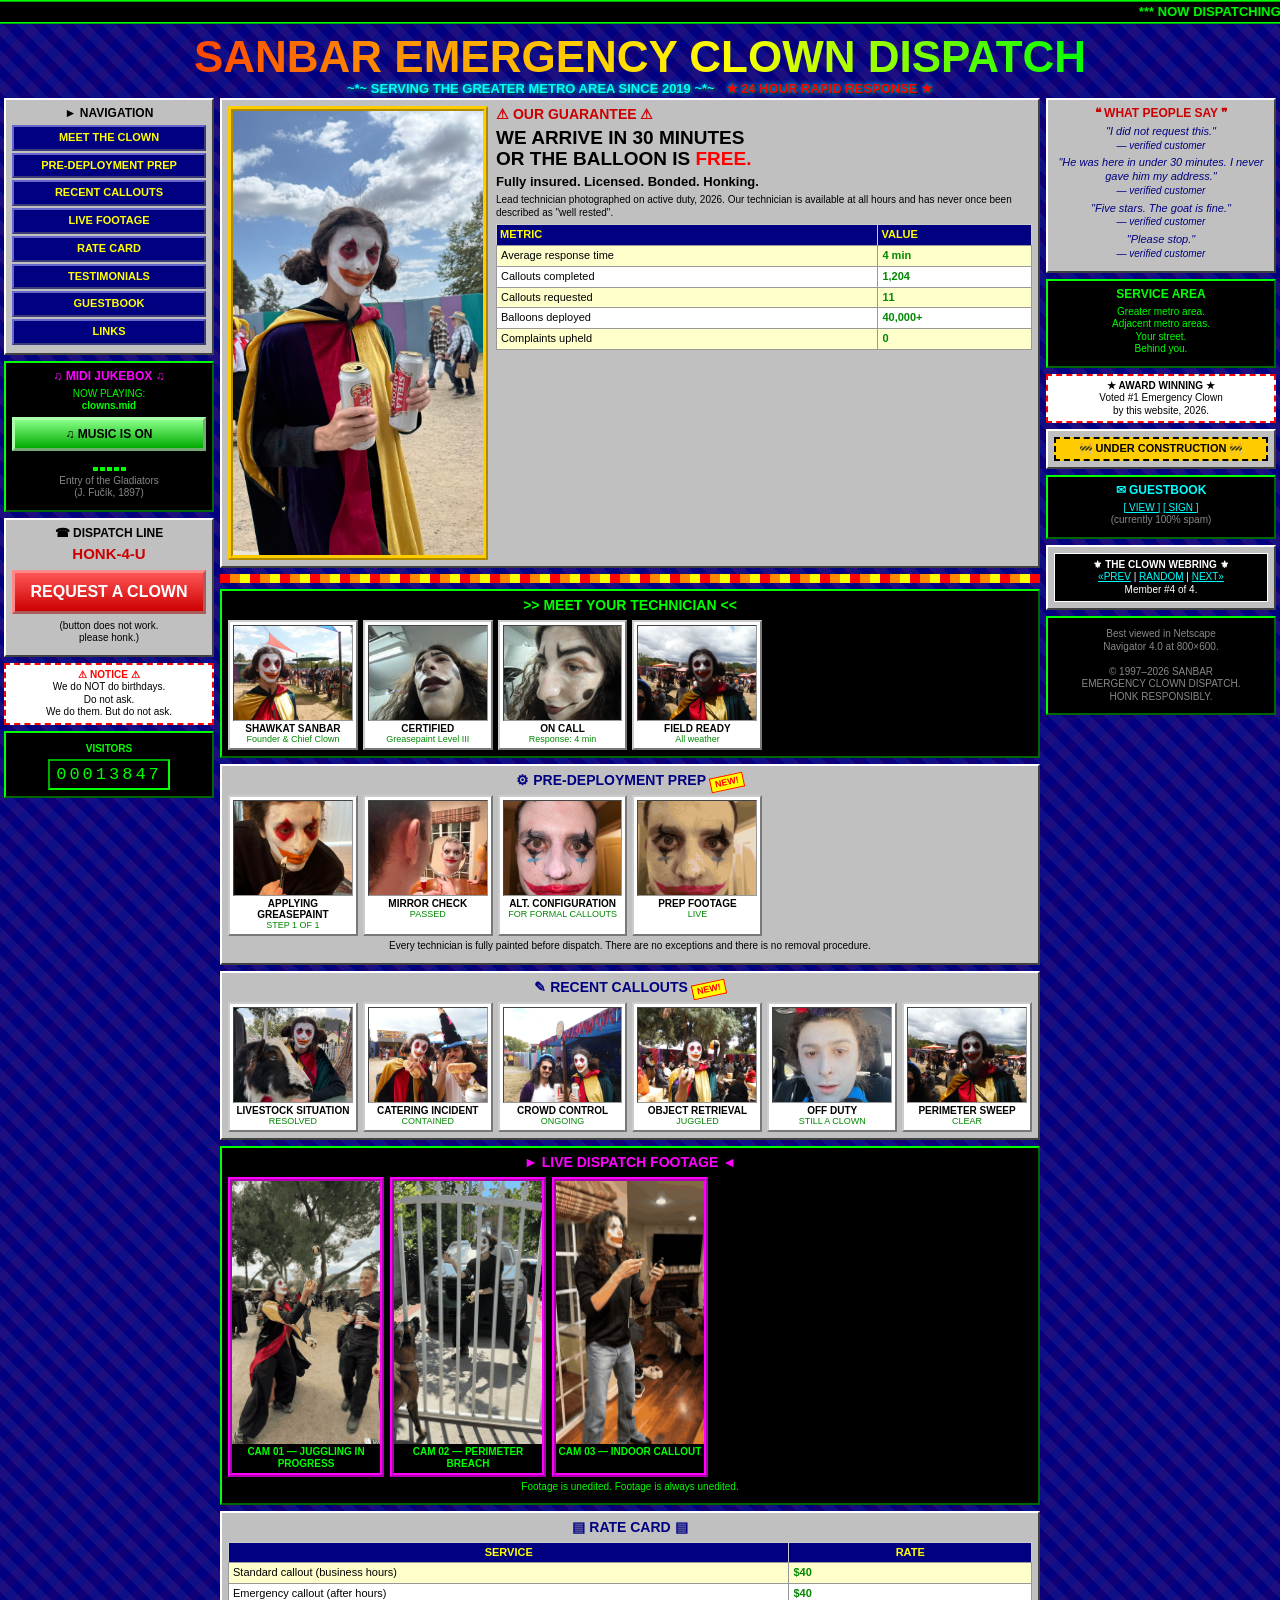
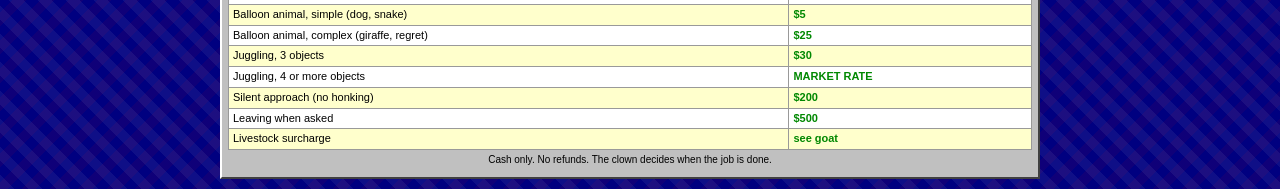
==== index.html @ a3f330a5 "Add Sanbar Emergency Clown Dispatch site." ====
<!DOCTYPE html>
<html lang="en">
<head>
<meta charset="utf-8">
<meta name="viewport" content="width=device-width, initial-scale=1">
<title>SANBAR EMERGENCY CLOWN DISPATCH - 24 HOUR SERVICE</title>
<link rel="icon" href="data:image/svg+xml,%3Csvg xmlns='http://www.w3.org/2000/svg' viewBox='0 0 32 32'%3E%3Ccircle cx='16' cy='16' r='14' fill='%23fff'/%3E%3Ccircle cx='16' cy='19' r='5' fill='%23f00'/%3E%3Ccircle cx='11' cy='12' r='2' fill='%23000'/%3E%3Ccircle cx='21' cy='12' r='2' fill='%23000'/%3E%3C/svg%3E">
<style>
  /* ==== SANBAR EMERGENCY CLOWN DISPATCH ====
     Best viewed in Netscape Navigator 4.0
     (c) 1997-2026 all rights reserved do not steal  */

  html,body{ overflow-x:hidden; max-width:100%; }
  *{ box-sizing:border-box; }

  body{
    margin:0; padding:0;
    background-color:#000080;
    background-image:
      repeating-linear-gradient(45deg, rgba(255,255,255,.06) 0 10px, transparent 10px 20px),
      repeating-linear-gradient(-45deg, rgba(255,0,0,.06) 0 10px, transparent 10px 20px);
    color:#ff0;
    font-family:"Comic Sans MS","Chalkboard SE","Trebuchet MS",cursive,sans-serif;
    font-size:13px; line-height:1.25;
    text-align:center;
  }

  .wrap{ width:100%; max-width:1800px; margin:0 auto; padding:4px; }

  /* ---------- 3 column 90s layout ---------- */
  .cols{ display:grid; grid-template-columns:210px minmax(0,1fr) 230px; gap:6px; align-items:start; }
  @media (max-width:1100px){ .cols{ grid-template-columns:190px minmax(0,1fr); } .col-r{ grid-column:1 / -1; } }
  @media (max-width:760px){ .cols{ grid-template-columns:1fr; } .col-l,.col-r{ grid-column:auto; } }

  .panel{
    background:#c0c0c0; color:#000;
    border-top:2px solid #fff; border-left:2px solid #fff;
    border-right:2px solid #404040; border-bottom:2px solid #404040;
    margin:0 0 6px; padding:6px;
  }
  .panel.dark{ background:#000; color:#0f0; border-color:#0f0 #060 #060 #0f0; }
  .panel h2{ font-size:14px; margin:0 0 5px; }
  .panel h3{ font-size:12px; margin:0 0 4px; }
  .panel p{ margin:4px 0; }

  h1.rainbow{
    font-size:clamp(20px,4.4vw,44px); line-height:1; margin:2px 0; font-weight:900;
    background:linear-gradient(90deg,#f00,#f80,#ff0,#0f0,#0ff,#00f,#f0f,#f00);
    background-size:200% 100%;
    -webkit-background-clip:text; background-clip:text;
    -webkit-text-fill-color:transparent; color:transparent;
    animation:slide 3s linear infinite;
  }
  @keyframes slide{ to{ background-position:-200% 0; } }

  .blink{ animation:blink 1s steps(2,start) infinite; }
  @keyframes blink{ to{ visibility:hidden; } }

  .glow{ color:#0ff; text-shadow:0 0 5px #0ff,1px 1px 0 #000; }
  .hot{ color:#f00; font-weight:bold; }
  .lime{ color:#0f0; } .mag{ color:#f0f; } .cyan{ color:#0ff; }

  marquee{ background:#000; color:#0f0; border-top:2px ridge #0f0; border-bottom:2px ridge #0f0; padding:2px 0; font-weight:bold; font-size:13px; }

  img{ max-width:100%; height:auto; display:block; }

  /* ---------- hero row: image + text side by side ---------- */
  .herorow{ display:grid; grid-template-columns:minmax(0,260px) minmax(0,1fr); gap:8px; align-items:start; }
  @media (max-width:620px){ .herorow{ grid-template-columns:1fr; } }
  .hero{ border:5px ridge #fc0; width:100%; }

  /* ---------- dense photo grid ---------- */
  .grid{ display:grid; grid-template-columns:repeat(auto-fill,minmax(118px,1fr)); gap:5px; }
  .cell{ background:#fff; border:2px outset #ccc; padding:3px; color:#000; }
  .cell img{ width:100%; height:96px; object-fit:cover; border:1px inset #999; }
  .cell .cap{ font-size:10px; font-weight:bold; margin-top:2px; line-height:1.1; }
  .cell .stat{ font-size:9px; color:#080; }

  .gifgrid{ display:grid; grid-template-columns:repeat(auto-fill,minmax(150px,1fr)); gap:6px; }
  .gifbox{ border:4px ridge #f0f; background:#000; }
  .gifbox img{ width:100%; }
  .gifbox .lbl{ font-size:10px; color:#0f0; padding:2px; font-weight:bold; }

  table.rates{ width:100%; border-collapse:collapse; background:#fff; color:#000; font-size:11px; }
  table.rates th{ background:#000080; color:#ff0; padding:3px; border:1px outset #ccc; }
  table.rates td{ padding:3px 4px; border:1px solid #999; text-align:left; }
  table.rates tr:nth-child(even){ background:#ffc; }
  .price{ color:#080; font-weight:bold; white-space:nowrap; }

  .bigbtn{
    display:block; width:100%; padding:9px 6px; margin:6px 0;
    background:linear-gradient(#f55,#c00); color:#fff!important;
    font-size:16px; font-weight:900; text-decoration:none;
    border:3px outset #f88; cursor:pointer; font-family:inherit;
  }
  .bigbtn:active{ border-style:inset; }

  hr.flames{ border:0; height:9px; margin:6px 0;
    background:repeating-linear-gradient(90deg,#f00 0 10px,#f80 10px 20px,#ff0 20px 30px); }

  .counter{ display:inline-block; background:#000; color:#0f0;
    font-family:"Courier New",monospace; font-size:17px; letter-spacing:3px;
    padding:3px 6px; border:2px inset #0f0; }

  .constr{ font-weight:bold; color:#000; background:#fc0; display:block; padding:3px; border:2px dashed #000; font-size:11px; }
  .ring{ font-size:10px; background:#000; color:#fff; padding:5px; border:1px solid #fff; }
  .ring a{ color:#0ff; }
  a{ color:#00e; } .dark a{ color:#0ff; }
  .small{ font-size:10px; }
  .quote{ font-style:italic; color:#000080; font-size:11px; margin:5px 0; }

  .newstar{ display:inline-block; background:#ff0; color:#f00; font-weight:900;
    font-size:9px; padding:1px 4px; transform:rotate(-12deg); border:1px solid #f00;
    animation:pulse .7s ease-in-out infinite alternate; }
  @keyframes pulse{ to{ transform:rotate(-12deg) scale(1.2); } }

  /* nav buttons */
  .nav a{ display:block; background:#000080; color:#ff0!important; text-decoration:none;
    padding:4px; margin:2px 0; border:2px outset #6666cc; font-size:11px; font-weight:bold; }
  .nav a:hover{ background:#f00; }

  /* music box */
  #musicbtn{ width:100%; padding:7px 4px; font-family:inherit; font-weight:900; font-size:12px;
    background:linear-gradient(#8f8,#0a0); color:#000; border:3px outset #afa; cursor:pointer; }
  #musicbtn.off{ background:linear-gradient(#ccc,#888); border-color:#eee; }
  .eq{ display:flex; gap:2px; height:16px; align-items:flex-end; justify-content:center; margin-top:4px; }
  .eq i{ width:5px; background:#0f0; height:4px; }
  .eq.on i{ animation:eq .6s ease-in-out infinite alternate; }
  .eq.on i:nth-child(2){ animation-delay:.15s } .eq.on i:nth-child(3){ animation-delay:.3s }
  .eq.on i:nth-child(4){ animation-delay:.45s } .eq.on i:nth-child(5){ animation-delay:.1s }
  @keyframes eq{ to{ height:16px; } }

  .ad{ background:#fff; border:2px dashed #f00; color:#000; font-size:10px; padding:4px; margin:0 0 6px; }
</style>
</head>
<body>

<marquee scrollamount="8">*** NOW DISPATCHING 24 HOURS A DAY *** NO JOB TOO SMALL *** NO JOB TOO FUNNY *** HONK TWICE IN AN EMERGENCY *** WE ACCEPT CASH ONLY *** ASK ABOUT OUR GOAT POLICY ***</marquee>

<div class="wrap">

  <h1 class="rainbow">SANBAR EMERGENCY CLOWN DISPATCH</h1>
  <p class="glow" style="margin:1px 0"><b>~*~ SERVING THE GREATER METRO AREA SINCE 2019 ~*~</b>
     &nbsp; <span class="blink hot">&#9733; 24 HOUR RAPID RESPONSE &#9733;</span></p>

  <div class="cols">

    <!-- ============ LEFT SIDEBAR ============ -->
    <div class="col-l">
      <div class="panel nav">
        <h3>&#9658; NAVIGATION</h3>
        <a href="#tech">MEET THE CLOWN</a>
        <a href="#prep">PRE-DEPLOYMENT PREP</a>
        <a href="#callouts">RECENT CALLOUTS</a>
        <a href="#footage">LIVE FOOTAGE</a>
        <a href="#rates">RATE CARD</a>
        <a href="#says">TESTIMONIALS</a>
        <a href="#">GUESTBOOK</a>
        <a href="#">LINKS</a>
      </div>

      <div class="panel dark">
        <h3 class="mag">&#9835; MIDI JUKEBOX &#9835;</h3>
        <p class="small">NOW PLAYING:<br><b class="lime">clowns.mid</b></p>
        <button id="musicbtn">&#9835; MUSIC IS ON</button>
        <div class="eq on" id="eq"><i></i><i></i><i></i><i></i><i></i></div>
        <p class="small" style="color:#888">Entry of the Gladiators<br>(J. Fu&#269;&#237;k, 1897)</p>
      </div>

      <div class="panel">
        <h3>&#9742; DISPATCH LINE</h3>
        <p style="font-size:15px;font-weight:900;color:#c00">HONK-4-U</p>
        <a class="bigbtn" href="#rates">REQUEST&nbsp;A&nbsp;CLOWN</a>
        <p class="small">(button does not work.<br>please honk.)</p>
      </div>

      <div class="ad">
        <b class="hot">&#9888; NOTICE &#9888;</b><br>
        We do NOT do birthdays.<br>Do not ask.<br>We do them. But do not ask.
      </div>

      <div class="panel dark">
        <p class="lime small"><b>VISITORS</b></p>
        <span class="counter">00013847</span>
      </div>
    </div>

    <!-- ============ CENTER ============ -->
    <div class="col-c">

      <div class="panel">
        <div class="herorow">
          <img class="hero" src="assets/IMG_1707.jpg" alt="Lead technician on duty">
          <div style="text-align:left">
            <h2 style="color:#c00">&#9888; OUR GUARANTEE &#9888;</h2>
            <p style="font-size:19px;line-height:1.1"><b>WE ARRIVE IN 30 MINUTES<br>OR THE BALLOON IS <span class="hot">FREE.</span></b></p>
            <p><b>Fully insured. Licensed. Bonded. Honking.</b></p>
            <p class="small">Lead technician photographed on active duty, 2026. Our technician is
               available at all hours and has never once been described as &quot;well rested&quot;.</p>
            <table class="rates" style="margin-top:5px">
              <tr><th>METRIC</th><th>VALUE</th></tr>
              <tr><td>Average response time</td><td class="price">4 min</td></tr>
              <tr><td>Callouts completed</td><td class="price">1,204</td></tr>
              <tr><td>Callouts requested</td><td class="price">11</td></tr>
              <tr><td>Balloons deployed</td><td class="price">40,000+</td></tr>
              <tr><td>Complaints upheld</td><td class="price">0</td></tr>
            </table>
          </div>
        </div>
      </div>

      <hr class="flames">

      <div class="panel dark" id="tech">
        <h2 class="lime">&gt;&gt; MEET YOUR TECHNICIAN &lt;&lt;</h2>
        <div class="grid">
          <div class="cell"><img src="assets/DSCF5152.jpg" alt="Technician portrait"><div class="cap">SHAWKAT SANBAR</div><div class="stat">Founder &amp; Chief Clown</div></div>
          <div class="cell"><img src="assets/IMG_4681.jpg" alt="Close up one"><div class="cap">CERTIFIED</div><div class="stat">Greasepaint Level III</div></div>
          <div class="cell"><img src="assets/IMG_4685.jpg" alt="Close up two"><div class="cap">ON CALL</div><div class="stat">Response: 4 min</div></div>
          <div class="cell"><img src="assets/DSCF5143.jpg" alt="Field portrait"><div class="cap">FIELD READY</div><div class="stat">All weather</div></div>
        </div>
      </div>

      <div class="panel" id="prep">
        <h2 style="color:#000080">&#9881; PRE-DEPLOYMENT PREP <span class="newstar">NEW!</span></h2>
        <div class="grid">
          <div class="cell"><img src="assets/TREY_A.jpg" alt="Applying greasepaint"><div class="cap">APPLYING GREASEPAINT</div><div class="stat">STEP 1 OF 1</div></div>
          <div class="cell"><img src="assets/TREY_B.jpg" alt="Mirror check"><div class="cap">MIRROR CHECK</div><div class="stat">PASSED</div></div>
          <div class="cell"><img src="assets/TREY_C.jpg" alt="Alternate configuration"><div class="cap">ALT. CONFIGURATION</div><div class="stat">FOR FORMAL CALLOUTS</div></div>
          <div class="cell"><img src="assets/TREY_PREP.gif" alt="Prep footage"><div class="cap">PREP FOOTAGE</div><div class="stat">LIVE</div></div>
        </div>
        <p class="small">Every technician is fully painted before dispatch. There are no exceptions and there is no removal procedure.</p>
      </div>

      <div class="panel" id="callouts">
        <h2 style="color:#000080">&#9998; RECENT CALLOUTS <span class="newstar">NEW!</span></h2>
        <div class="grid">
          <div class="cell"><img src="assets/IMG_1720.jpg" alt="Livestock"><div class="cap">LIVESTOCK SITUATION</div><div class="stat">RESOLVED</div></div>
          <div class="cell"><img src="assets/DSCF5196.jpg" alt="Catering"><div class="cap">CATERING INCIDENT</div><div class="stat">CONTAINED</div></div>
          <div class="cell"><img src="assets/DSCF5155.jpg" alt="Crowd control"><div class="cap">CROWD CONTROL</div><div class="stat">ONGOING</div></div>
          <div class="cell"><img src="assets/DSCF5145.jpg" alt="Object retrieval"><div class="cap">OBJECT RETRIEVAL</div><div class="stat">JUGGLED</div></div>
          <div class="cell"><img src="assets/IMG_1782.jpg" alt="Off duty"><div class="cap">OFF DUTY</div><div class="stat">STILL A CLOWN</div></div>
          <div class="cell"><img src="assets/DSCF5143.jpg" alt="Perimeter"><div class="cap">PERIMETER SWEEP</div><div class="stat">CLEAR</div></div>
        </div>
      </div>

      <div class="panel dark" id="footage">
        <h2 class="mag">&#9658; LIVE DISPATCH FOOTAGE &#9668;</h2>
        <div class="gifgrid">
          <div class="gifbox"><img src="assets/JUGGLING.gif" alt="Juggling incident in progress"><div class="lbl">CAM 01 &mdash; JUGGLING IN PROGRESS</div></div>
          <div class="gifbox"><img src="assets/IMG_1700.gif" alt="Perimeter breach"><div class="lbl">CAM 02 &mdash; PERIMETER BREACH</div></div>
          <div class="gifbox"><img src="assets/IMG_6736.gif" alt="Indoor callout"><div class="lbl">CAM 03 &mdash; INDOOR CALLOUT</div></div>
        </div>
        <p class="small" style="color:#0f0">Footage is unedited. Footage is always unedited.</p>
      </div>

      <div class="panel" id="rates">
        <h2 style="color:#000080">&#9636; RATE CARD &#9636;</h2>
        <table class="rates">
          <tr><th>SERVICE</th><th>RATE</th></tr>
          <tr><td>Standard callout (business hours)</td><td class="price">$40</td></tr>
          <tr><td>Emergency callout (after hours)</td><td class="price">$40</td></tr>
          <tr><td>Balloon animal, simple (dog, snake)</td><td class="price">$5</td></tr>
          <tr><td>Balloon animal, complex (giraffe, regret)</td><td class="price">$25</td></tr>
          <tr><td>Juggling, 3 objects</td><td class="price">$30</td></tr>
          <tr><td>Juggling, 4 or more objects</td><td class="price">MARKET RATE</td></tr>
          <tr><td>Silent approach (no honking)</td><td class="price">$200</td></tr>
          <tr><td>Leaving when asked</td><td class="price">$500</td></tr>
          <tr><td>Livestock surcharge</td><td class="price">see goat</td></tr>
        </table>
        <p class="small">Cash only. No refunds. The clown decides when the job is done.</p>
      </div>
    </div>

    <!-- ============ RIGHT SIDEBAR ============ -->
    <div class="col-r">
      <div class="panel" id="says">
        <h3 style="color:#c00">&#10077; WHAT PEOPLE SAY &#10078;</h3>
        <p class="quote">&quot;I did not request this.&quot;<br><span class="small">&mdash; verified customer</span></p>
        <p class="quote">&quot;He was here in under 30 minutes. I never gave him my address.&quot;<br><span class="small">&mdash; verified customer</span></p>
        <p class="quote">&quot;Five stars. The goat is fine.&quot;<br><span class="small">&mdash; verified customer</span></p>
        <p class="quote">&quot;Please stop.&quot;<br><span class="small">&mdash; verified customer</span></p>
      </div>

      <div class="panel dark">
        <h3 class="lime">SERVICE AREA</h3>
        <p class="small">Greater metro area.<br>Adjacent metro areas.<br>Your street.<br>Behind you.</p>
      </div>

      <div class="ad">
        <b>&#9733; AWARD WINNING &#9733;</b><br>
        Voted #1 Emergency Clown<br>by this website, 2026.
      </div>

      <div class="panel">
        <span class="constr">&#128679; UNDER CONSTRUCTION &#128679;</span>
      </div>

      <div class="panel dark">
        <h3 class="cyan">&#9993; GUESTBOOK</h3>
        <p class="small"><a href="#">[ VIEW ]</a> <a href="#">[ SIGN ]</a><br>
        <span style="color:#888">(currently 100% spam)</span></p>
      </div>

      <div class="panel">
        <div class="ring">
          <b>&#9884; THE CLOWN WEBRING &#9884;</b><br>
          <a href="#">&#171;PREV</a> | <a href="#">RANDOM</a> | <a href="#">NEXT&#187;</a><br>
          Member #4 of 4.
        </div>
      </div>

      <div class="panel dark">
        <p class="small" style="color:#888">
          Best viewed in Netscape<br>Navigator 4.0 at 800&times;600.<br><br>
          &copy; 1997&ndash;2026 SANBAR<br>EMERGENCY CLOWN DISPATCH.<br>HONK RESPONSIBLY.
        </p>
      </div>
    </div>

  </div><!-- /cols -->
</div>

<script>
/* ---- clowns.mid : Entry of the Gladiators, synthesised with Web Audio.
   Public domain melody (Julius Fucik, 1897). No external files. ---- */
(function(){
  var ctx=null, timer=null, playing=false;
  var btn=document.getElementById('musicbtn'), eq=document.getElementById('eq');

  var F={'C3':130.81,'D3':146.83,'E3':164.81,'F3':174.61,'G3':196.00,'A3':220.00,'Bb3':233.08,'B3':246.94,
         'C4':261.63,'Db4':277.18,'D4':293.66,'Eb4':311.13,'E4':329.63,'F4':349.23,'Gb4':369.99,'G4':392.00,
         'Ab4':415.30,'A4':440.00,'Bb4':466.16,'B4':493.88,'C5':523.25,'Db5':554.37,'D5':587.33,'E5':659.25};

  // melody: [note, beats]  — the famous chromatic circus strain
  var MEL=[['C5',.5],['B4',.5],['Bb4',.5],['A4',.5],['Ab4',.5],['G4',.5],['Gb4',.5],['F4',.5],
           ['E4',.5],['F4',.5],['G4',.5],['A4',.5],['Bb4',.5],['B4',.5],['C5',1],
           ['C5',.5],['B4',.5],['Bb4',.5],['A4',.5],['Ab4',.5],['G4',.5],['Gb4',.5],['F4',.5],
           ['E4',.5],['G4',.5],['C5',.5],['E5',.5],['D5',1],['C5',1],
           ['G4',.5],['A4',.5],['Bb4',.5],['B4',.5],['C5',1],['E4',1],
           ['F4',.5],['G4',.5],['A4',.5],['Bb4',.5],['C5',1],['C5',1]];
  var BASS=['C3','G3','C3','G3','F3','C3','G3','C3'];

  var BPM=150, beat=60/BPM;

  function blip(freq,t,dur,type,gain){
    var o=ctx.createOscillator(), g=ctx.createGain();
    o.type=type; o.frequency.value=freq;
    g.gain.setValueAtTime(0,t);
    g.gain.linearRampToValueAtTime(gain,t+0.012);
    g.gain.exponentialRampToValueAtTime(0.0001,t+dur*0.95);
    o.connect(g); g.connect(ctx.destination);
    o.start(t); o.stop(t+dur);
  }

  function schedule(start){
    var t=start, i, b=0;
    for(i=0;i<MEL.length;i++){
      var n=MEL[i], f=F[n[0]], d=n[1]*beat;
      if(f) blip(f,t,d,'square',0.13);
      // oom-pah bass on every beat
      var steps=Math.max(1,Math.round(n[1]/0.5));
      for(var s=0;s<steps;s++){
        var bf=F[BASS[b%BASS.length]];
        blip(bf,t+s*0.5*beat,0.5*beat*0.8,'triangle',0.10);
        b++;
      }
      t+=d;
    }
    return t-start; // loop length
  }

  function loop(){
    var len=schedule(ctx.currentTime+0.05);
    timer=setTimeout(function(){ if(playing) loop(); }, len*1000-60);
  }

  function uiOn(){  btn.textContent='♫ MUSIC IS ON';   btn.classList.remove('off'); eq.classList.add('on'); }
  function uiOff(){ btn.textContent='♫ TURN MUSIC ON'; btn.classList.add('off');    eq.classList.remove('on'); }

  // actually begin scheduling notes (context must already be running)
  function begin(){
    if(playing) return;
    playing=true; loop(); uiOn();
  }

  function start(){
    if(playing) return;
    ctx=ctx||new (window.AudioContext||window.webkitAudioContext)();
    uiOn();                       // show ON straight away
    if(ctx.state==='suspended'){
      // blocked by autoplay policy: resume, and only schedule once it is running
      ctx.resume().then(begin).catch(function(){});
    }else{
      begin();
    }
  }

  function stop(){
    playing=false; clearTimeout(timer);
    if(ctx){ ctx.close(); ctx=null; }
    uiOff();
  }

  btn.addEventListener('click',function(){ playing?stop():start(); });

  /* Music is ON by default. Browsers block audio until the visitor interacts
     with the page, so: try immediately, then latch onto the very first gesture
     of any kind. A mouse move is usually enough, so it starts almost at once. */
  var EV=['pointerdown','mousedown','mousemove','keydown','touchstart','wheel','scroll'];
  var armed=true;
  function kick(){
    if(!armed) return;
    armed=false;
    EV.forEach(function(e){ window.removeEventListener(e,kick,true); });
    if(ctx && ctx.state==='suspended'){ ctx.resume().then(begin).catch(function(){}); }
    else { start(); }
  }
  EV.forEach(function(e){ window.addEventListener(e,kick,true); });

  // optimistic attempt on load, in case this browser allows it outright
  try{ start(); }catch(e){}
})();
</script>
</body>
</html>
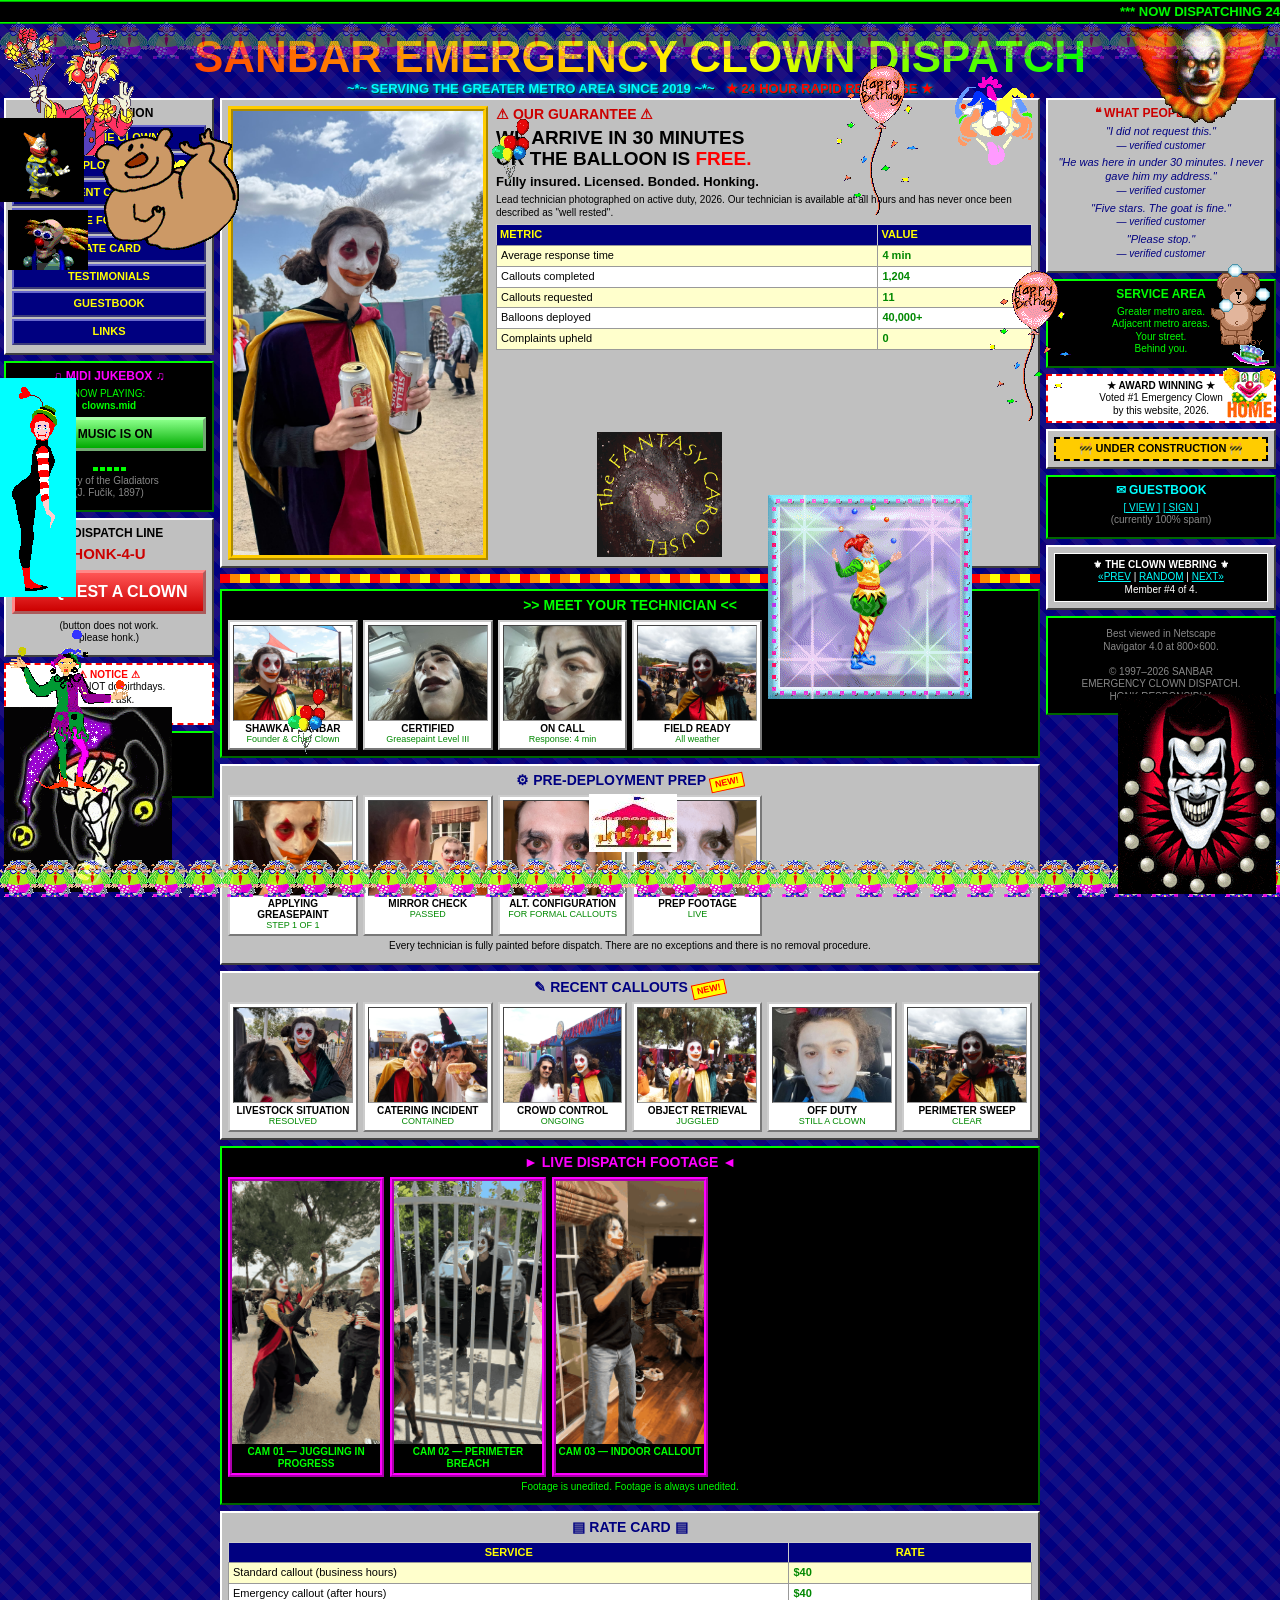
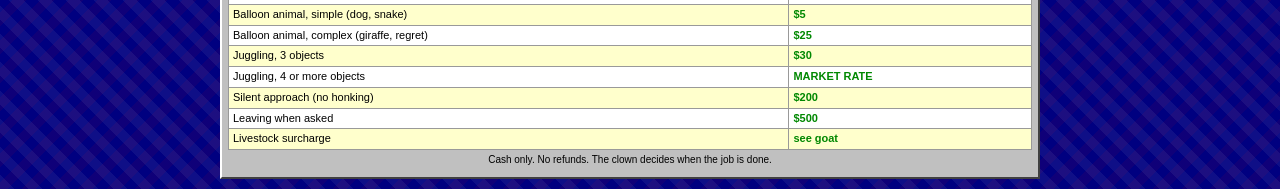
==== commit 6ef5e45e: "Add wandering 90s clown GIFs to the Geocities dispatch page" ====
--- a/index.html
+++ b/index.html
@@ -132,8 +132,40 @@
 
   .ad{ background:#fff; border:2px dashed #f00; color:#000; font-size:10px; padding:4px; margin:0 0 6px; }
 </style>
+<link rel="stylesheet" href="clown-clutter.css">
 </head>
 <body>
+
+<!-- GEOCITIES CLOWN CLUTTER — decorative only, clicks pass through -->
+<div id="clown-clutter" aria-hidden="true">
+  <div class="gc-tiletop"></div>
+  <div class="gc-tilebar"></div>
+
+  <!-- fixed corners / edges -->
+  <img class="gc gc-tl" src="assets/gifs/clown-anim.gif" alt="">
+  <img class="gc gc-tr gc-knock" src="assets/gifs/crazy-clown.gif" alt="">
+  <img class="gc gc-bl gc-knock" src="assets/gifs/jester.gif" alt="">
+  <img class="gc gc-br" src="assets/gifs/clown-big.gif" alt="">
+  <img class="gc gc-leftmid" src="assets/gifs/circus-acrobat.gif" alt="">
+  <img class="gc gc-rightmid" src="assets/gifs/clown-home.gif" alt="">
+  <img class="gc gc-underh" src="assets/gifs/balloon-float.gif" alt="">
+  <img class="gc gc-underh2" src="assets/gifs/balloon-confetti.gif" alt="">
+  <img class="gc gc-foot" src="assets/gifs/carousel.gif" alt="">
+
+  <!-- movers: marquee, bounce, wander, spin, construction-bounce, diagonal, float -->
+  <img class="gc gc-marquee" src="assets/gifs/clown-juggle-sm.gif" alt="">
+  <img class="gc gc-marquee2" src="assets/gifs/circus-kids.gif" alt="">
+  <img class="gc gc-bounce gc-knock" src="assets/gifs/clown-tiny.gif" alt="">
+  <img class="gc gc-bounce-r" src="assets/gifs/juggling-bear.gif" alt="">
+  <img class="gc gc-wander gc-knock" src="assets/gifs/ani-clown.gif" alt="">
+  <img class="gc gc-wander2" src="assets/gifs/clown-juggling.gif" alt="">
+  <img class="gc gc-spin" src="assets/gifs/carousel-spin.gif" alt="">
+  <img class="gc gc-spin-slow gc-knock" src="assets/gifs/ani-clown2.gif" alt="">
+  <img class="gc gc-float" src="assets/gifs/balloon-float.gif" alt="">
+  <img class="gc gc-float2" src="assets/gifs/balloon-confetti.gif" alt="">
+  <img class="gc gc-diag" src="assets/gifs/circus-bear.gif" alt="">
+</div>
+
 
 <marquee scrollamount="8">*** NOW DISPATCHING 24 HOURS A DAY *** NO JOB TOO SMALL *** NO JOB TOO FUNNY *** HONK TWICE IN AN EMERGENCY *** WE ACCEPT CASH ONLY *** ASK ABOUT OUR GOAT POLICY ***</marquee>
 
--- a/clown-clutter.css
+++ b/clown-clutter.css
@@ -0,0 +1,188 @@
+/* ============================================================
+   GEOCITIES CLOWN CLUTTER LAYER
+   Authentic 90s GIFs (GeoCities via Internet Archive GifCities
+   + darklady karnival clipart). Saved locally — no hotlinks.
+   pointer-events:none so the dispatch desk still works.
+   Reduced-motion? Absolutely not. This is a clown site.
+   ============================================================ */
+
+#clown-clutter{
+  position:fixed;
+  inset:0;
+  z-index:40;
+  pointer-events:none;
+  overflow:hidden;
+}
+
+#clown-clutter img,
+.gc-edge img{
+  pointer-events:none;
+  max-width:none !important;
+  width:auto;
+  height:auto;
+  display:block;
+  image-rendering:auto;
+}
+
+/* black-bg 90s gifs: knock the black out over navy */
+.gc-knock{ mix-blend-mode:screen; }
+
+/* ---------- fixed corners / edges ---------- */
+.gc{
+  position:absolute;
+}
+.gc-tl{ top:28px; left:4px; width:92px; }
+.gc-tr{ top:22px; right:6px; width:110px; }
+.gc-bl{ bottom:8px; left:4px; width:100px; }
+.gc-br{ bottom:6px; right:4px; width:108px; }
+.gc-leftmid{ top:42%; left:0; width:70px; }
+.gc-rightmid{ top:38%; right:2px; width:58px; }
+.gc-underh{ top:78px; left:38%; width:42px; }
+.gc-underh2{ top:64px; right:28%; width:48px; }
+.gc-foot{ bottom:48px; left:46%; width:72px; }
+
+/* tiled 90s carnival strip along the very bottom */
+.gc-tilebar{
+  position:absolute;
+  left:0; right:0; bottom:0;
+  height:40px;
+  background-image:
+    url("assets/gifs/karnival-clown.gif"),
+    url("assets/gifs/karnival-juggler.gif"),
+    url("assets/gifs/karnival-ferris.gif");
+  background-repeat:repeat-x;
+  background-position:0 0, 37px 0, 74px 0;
+  background-size:37px 37px, 37px 37px, 37px 37px;
+  opacity:.92;
+}
+
+/* a second sparse tile row under the top marquee */
+.gc-tiletop{
+  position:absolute;
+  left:0; right:0; top:22px;
+  height:37px;
+  background-image:url("assets/gifs/karnival-clown.gif");
+  background-repeat:repeat-x;
+  background-size:37px 37px;
+  opacity:.35;
+}
+
+/* ---------- movers ---------- */
+.gc-marquee{
+  top:118px;
+  left:0;
+  width:78px;
+  animation:gc-marquee 18s linear infinite;
+}
+.gc-marquee2{
+  top:auto; bottom:92px;
+  left:0;
+  width:88px;
+  animation:gc-marquee 26s linear infinite reverse;
+}
+.gc-bounce{
+  top:210px;
+  left:8px;
+  width:72px;
+  animation:gc-bounce .7s ease-in-out infinite;
+}
+.gc-bounce-r{
+  top:260px;
+  right:10px;
+  left:auto;
+  width:64px;
+  animation:gc-constr .55s ease-in-out infinite;
+}
+.gc-wander{
+  top:16%;
+  left:8%;
+  width:86px;
+  animation:gc-wander 22s ease-in-out infinite;
+}
+.gc-wander2{
+  top:55%;
+  left:60%;
+  width:96px;
+  animation:gc-wander2 28s ease-in-out infinite;
+}
+.gc-spin{
+  top:48%;
+  left:50%;
+  width:86px;
+  margin-left:-43px;
+  animation:gc-spin 12s linear infinite;
+  opacity:.88;
+}
+.gc-spin-slow{
+  top:8%;
+  right:18%;
+  width:70px;
+  animation:gc-spin 20s linear infinite reverse;
+}
+.gc-float{
+  top:72%;
+  left:22%;
+  width:40px;
+  animation:gc-float 3.4s ease-in-out infinite;
+}
+.gc-float2{
+  top:30%;
+  right:16%;
+  width:52px;
+  animation:gc-float 4.2s ease-in-out infinite .6s;
+}
+.gc-diag{
+  top:8%;
+  left:0;
+  width:80px;
+  animation:gc-diag 16s linear infinite alternate;
+}
+
+/* keyframes — maximal, do not respect prefers-reduced-motion */
+@keyframes gc-marquee{
+  0%   { transform:translateX(-140px); }
+  100% { transform:translateX(110vw); }
+}
+@keyframes gc-bounce{
+  0%,100% { transform:translateY(0); }
+  50%     { transform:translateY(36px); }
+}
+@keyframes gc-constr{
+  0%,100% { transform:translateY(0) scale(1); }
+  35%     { transform:translateY(-26px) scale(1.08); }
+  55%     { transform:translateY(3px) scale(.96); }
+}
+@keyframes gc-float{
+  0%,100% { transform:translate(0,0); }
+  50%     { transform:translate(12px,-22px); }
+}
+@keyframes gc-spin{
+  to { transform:rotate(360deg); }
+}
+@keyframes gc-wander{
+  0%   { transform:translate(0,0) rotate(-4deg); }
+  20%  { transform:translate(38vw,10vh) rotate(8deg); }
+  40%  { transform:translate(62vw,36vh) rotate(-10deg); }
+  60%  { transform:translate(18vw,52vh) rotate(6deg); }
+  80%  { transform:translate(48vw,18vh) rotate(-8deg); }
+  100% { transform:translate(0,0) rotate(-4deg); }
+}
+@keyframes gc-wander2{
+  0%   { transform:translate(0,0) rotate(6deg); }
+  25%  { transform:translate(-40vw,-18vh) rotate(-8deg); }
+  50%  { transform:translate(-20vw,22vh) rotate(10deg); }
+  75%  { transform:translate(18vw,-8vh) rotate(-4deg); }
+  100% { transform:translate(0,0) rotate(6deg); }
+}
+@keyframes gc-diag{
+  0%   { transform:translate(0,0) rotate(0deg); }
+  100% { transform:translate(78vw,58vh) rotate(12deg); }
+}
+
+@media (max-width:760px){
+  .gc-tl,.gc-tr{ width:64px; }
+  .gc-bl,.gc-br{ width:72px; }
+  .gc-spin{ width:64px; margin-left:-32px; }
+  .gc-wander,.gc-wander2,.gc-diag{ width:64px; }
+  .gc-leftmid,.gc-rightmid{ display:none; }
+}
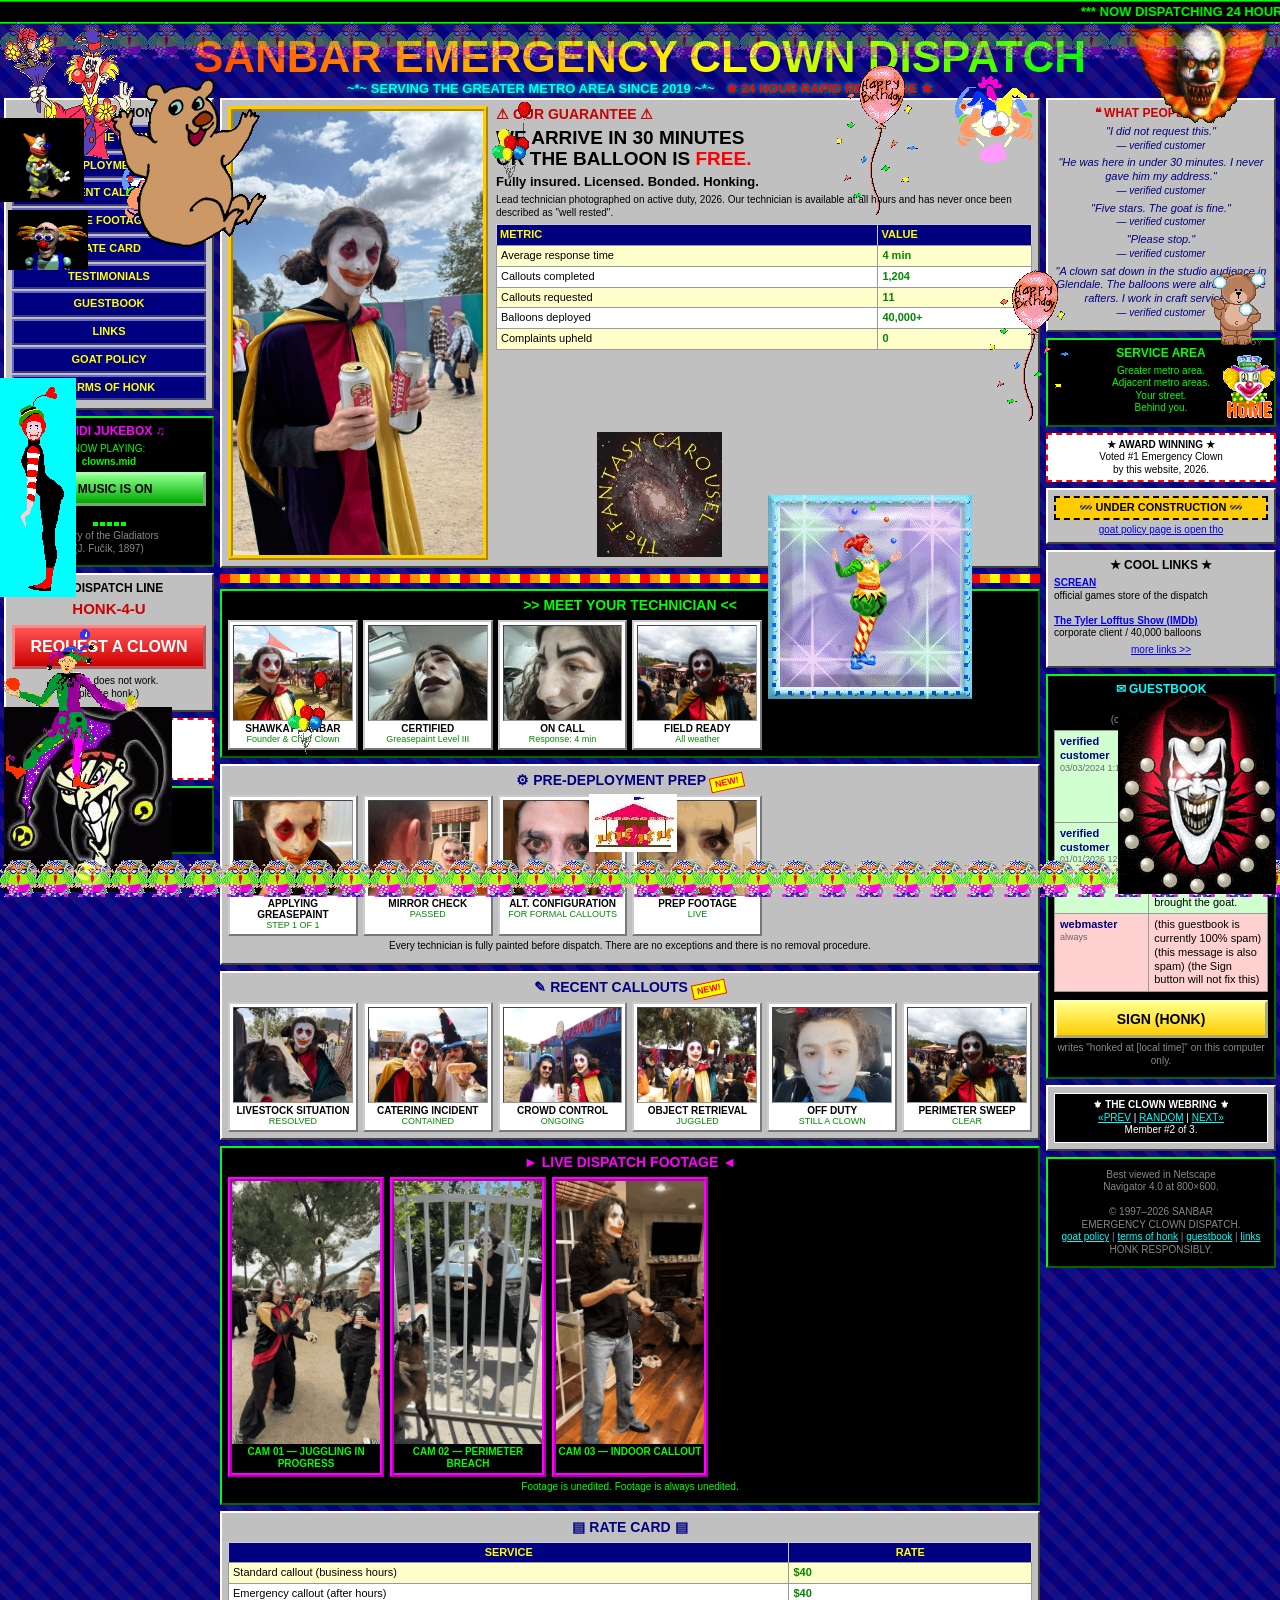
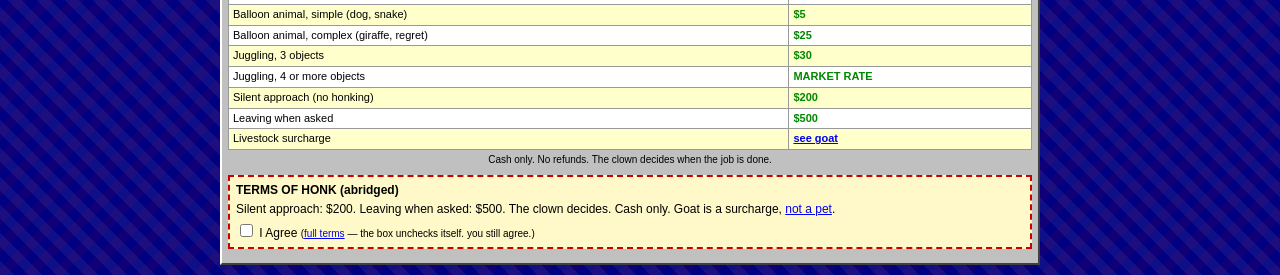
==== commit f4a865c4: "Flesh out clown dispatch with goat policy, guestbook, and webring" ====
--- a/index.html
+++ b/index.html
@@ -5,133 +5,7 @@
 <meta name="viewport" content="width=device-width, initial-scale=1">
 <title>SANBAR EMERGENCY CLOWN DISPATCH - 24 HOUR SERVICE</title>
 <link rel="icon" href="data:image/svg+xml,%3Csvg xmlns='http://www.w3.org/2000/svg' viewBox='0 0 32 32'%3E%3Ccircle cx='16' cy='16' r='14' fill='%23fff'/%3E%3Ccircle cx='16' cy='19' r='5' fill='%23f00'/%3E%3Ccircle cx='11' cy='12' r='2' fill='%23000'/%3E%3Ccircle cx='21' cy='12' r='2' fill='%23000'/%3E%3C/svg%3E">
-<style>
-  /* ==== SANBAR EMERGENCY CLOWN DISPATCH ====
-     Best viewed in Netscape Navigator 4.0
-     (c) 1997-2026 all rights reserved do not steal  */
-
-  html,body{ overflow-x:hidden; max-width:100%; }
-  *{ box-sizing:border-box; }
-
-  body{
-    margin:0; padding:0;
-    background-color:#000080;
-    background-image:
-      repeating-linear-gradient(45deg, rgba(255,255,255,.06) 0 10px, transparent 10px 20px),
-      repeating-linear-gradient(-45deg, rgba(255,0,0,.06) 0 10px, transparent 10px 20px);
-    color:#ff0;
-    font-family:"Comic Sans MS","Chalkboard SE","Trebuchet MS",cursive,sans-serif;
-    font-size:13px; line-height:1.25;
-    text-align:center;
-  }
-
-  .wrap{ width:100%; max-width:1800px; margin:0 auto; padding:4px; }
-
-  /* ---------- 3 column 90s layout ---------- */
-  .cols{ display:grid; grid-template-columns:210px minmax(0,1fr) 230px; gap:6px; align-items:start; }
-  @media (max-width:1100px){ .cols{ grid-template-columns:190px minmax(0,1fr); } .col-r{ grid-column:1 / -1; } }
-  @media (max-width:760px){ .cols{ grid-template-columns:1fr; } .col-l,.col-r{ grid-column:auto; } }
-
-  .panel{
-    background:#c0c0c0; color:#000;
-    border-top:2px solid #fff; border-left:2px solid #fff;
-    border-right:2px solid #404040; border-bottom:2px solid #404040;
-    margin:0 0 6px; padding:6px;
-  }
-  .panel.dark{ background:#000; color:#0f0; border-color:#0f0 #060 #060 #0f0; }
-  .panel h2{ font-size:14px; margin:0 0 5px; }
-  .panel h3{ font-size:12px; margin:0 0 4px; }
-  .panel p{ margin:4px 0; }
-
-  h1.rainbow{
-    font-size:clamp(20px,4.4vw,44px); line-height:1; margin:2px 0; font-weight:900;
-    background:linear-gradient(90deg,#f00,#f80,#ff0,#0f0,#0ff,#00f,#f0f,#f00);
-    background-size:200% 100%;
-    -webkit-background-clip:text; background-clip:text;
-    -webkit-text-fill-color:transparent; color:transparent;
-    animation:slide 3s linear infinite;
-  }
-  @keyframes slide{ to{ background-position:-200% 0; } }
-
-  .blink{ animation:blink 1s steps(2,start) infinite; }
-  @keyframes blink{ to{ visibility:hidden; } }
-
-  .glow{ color:#0ff; text-shadow:0 0 5px #0ff,1px 1px 0 #000; }
-  .hot{ color:#f00; font-weight:bold; }
-  .lime{ color:#0f0; } .mag{ color:#f0f; } .cyan{ color:#0ff; }
-
-  marquee{ background:#000; color:#0f0; border-top:2px ridge #0f0; border-bottom:2px ridge #0f0; padding:2px 0; font-weight:bold; font-size:13px; }
-
-  img{ max-width:100%; height:auto; display:block; }
-
-  /* ---------- hero row: image + text side by side ---------- */
-  .herorow{ display:grid; grid-template-columns:minmax(0,260px) minmax(0,1fr); gap:8px; align-items:start; }
-  @media (max-width:620px){ .herorow{ grid-template-columns:1fr; } }
-  .hero{ border:5px ridge #fc0; width:100%; }
-
-  /* ---------- dense photo grid ---------- */
-  .grid{ display:grid; grid-template-columns:repeat(auto-fill,minmax(118px,1fr)); gap:5px; }
-  .cell{ background:#fff; border:2px outset #ccc; padding:3px; color:#000; }
-  .cell img{ width:100%; height:96px; object-fit:cover; border:1px inset #999; }
-  .cell .cap{ font-size:10px; font-weight:bold; margin-top:2px; line-height:1.1; }
-  .cell .stat{ font-size:9px; color:#080; }
-
-  .gifgrid{ display:grid; grid-template-columns:repeat(auto-fill,minmax(150px,1fr)); gap:6px; }
-  .gifbox{ border:4px ridge #f0f; background:#000; }
-  .gifbox img{ width:100%; }
-  .gifbox .lbl{ font-size:10px; color:#0f0; padding:2px; font-weight:bold; }
-
-  table.rates{ width:100%; border-collapse:collapse; background:#fff; color:#000; font-size:11px; }
-  table.rates th{ background:#000080; color:#ff0; padding:3px; border:1px outset #ccc; }
-  table.rates td{ padding:3px 4px; border:1px solid #999; text-align:left; }
-  table.rates tr:nth-child(even){ background:#ffc; }
-  .price{ color:#080; font-weight:bold; white-space:nowrap; }
-
-  .bigbtn{
-    display:block; width:100%; padding:9px 6px; margin:6px 0;
-    background:linear-gradient(#f55,#c00); color:#fff!important;
-    font-size:16px; font-weight:900; text-decoration:none;
-    border:3px outset #f88; cursor:pointer; font-family:inherit;
-  }
-  .bigbtn:active{ border-style:inset; }
-
-  hr.flames{ border:0; height:9px; margin:6px 0;
-    background:repeating-linear-gradient(90deg,#f00 0 10px,#f80 10px 20px,#ff0 20px 30px); }
-
-  .counter{ display:inline-block; background:#000; color:#0f0;
-    font-family:"Courier New",monospace; font-size:17px; letter-spacing:3px;
-    padding:3px 6px; border:2px inset #0f0; }
-
-  .constr{ font-weight:bold; color:#000; background:#fc0; display:block; padding:3px; border:2px dashed #000; font-size:11px; }
-  .ring{ font-size:10px; background:#000; color:#fff; padding:5px; border:1px solid #fff; }
-  .ring a{ color:#0ff; }
-  a{ color:#00e; } .dark a{ color:#0ff; }
-  .small{ font-size:10px; }
-  .quote{ font-style:italic; color:#000080; font-size:11px; margin:5px 0; }
-
-  .newstar{ display:inline-block; background:#ff0; color:#f00; font-weight:900;
-    font-size:9px; padding:1px 4px; transform:rotate(-12deg); border:1px solid #f00;
-    animation:pulse .7s ease-in-out infinite alternate; }
-  @keyframes pulse{ to{ transform:rotate(-12deg) scale(1.2); } }
-
-  /* nav buttons */
-  .nav a{ display:block; background:#000080; color:#ff0!important; text-decoration:none;
-    padding:4px; margin:2px 0; border:2px outset #6666cc; font-size:11px; font-weight:bold; }
-  .nav a:hover{ background:#f00; }
-
-  /* music box */
-  #musicbtn{ width:100%; padding:7px 4px; font-family:inherit; font-weight:900; font-size:12px;
-    background:linear-gradient(#8f8,#0a0); color:#000; border:3px outset #afa; cursor:pointer; }
-  #musicbtn.off{ background:linear-gradient(#ccc,#888); border-color:#eee; }
-  .eq{ display:flex; gap:2px; height:16px; align-items:flex-end; justify-content:center; margin-top:4px; }
-  .eq i{ width:5px; background:#0f0; height:4px; }
-  .eq.on i{ animation:eq .6s ease-in-out infinite alternate; }
-  .eq.on i:nth-child(2){ animation-delay:.15s } .eq.on i:nth-child(3){ animation-delay:.3s }
-  .eq.on i:nth-child(4){ animation-delay:.45s } .eq.on i:nth-child(5){ animation-delay:.1s }
-  @keyframes eq{ to{ height:16px; } }
-
-  .ad{ background:#fff; border:2px dashed #f00; color:#000; font-size:10px; padding:4px; margin:0 0 6px; }
-</style>
+<link rel="stylesheet" href="dispatch.css">
 <link rel="stylesheet" href="clown-clutter.css">
 </head>
 <body>
@@ -167,7 +41,7 @@
 </div>
 
 
-<marquee scrollamount="8">*** NOW DISPATCHING 24 HOURS A DAY *** NO JOB TOO SMALL *** NO JOB TOO FUNNY *** HONK TWICE IN AN EMERGENCY *** WE ACCEPT CASH ONLY *** ASK ABOUT OUR GOAT POLICY ***</marquee>
+<marquee scrollamount="8">*** NOW DISPATCHING 24 HOURS A DAY *** NO JOB TOO SMALL *** NO JOB TOO FUNNY *** HONK TWICE IN AN EMERGENCY *** WE ACCEPT CASH ONLY *** <a href="goat-policy.html">ASK ABOUT OUR GOAT POLICY</a> ***</marquee>
 
 <div class="wrap">
 
@@ -187,8 +61,10 @@
         <a href="#footage">LIVE FOOTAGE</a>
         <a href="#rates">RATE CARD</a>
         <a href="#says">TESTIMONIALS</a>
-        <a href="#">GUESTBOOK</a>
-        <a href="#">LINKS</a>
+        <a href="guestbook.html">GUESTBOOK</a>
+        <a href="links.html">LINKS</a>
+        <a href="goat-policy.html">GOAT POLICY</a>
+        <a href="terms.html">TERMS OF HONK</a>
       </div>
 
       <div class="panel dark">
@@ -298,9 +174,15 @@
           <tr><td>Juggling, 4 or more objects</td><td class="price">MARKET RATE</td></tr>
           <tr><td>Silent approach (no honking)</td><td class="price">$200</td></tr>
           <tr><td>Leaving when asked</td><td class="price">$500</td></tr>
-          <tr><td>Livestock surcharge</td><td class="price">see goat</td></tr>
+          <tr><td>Livestock surcharge</td><td class="price"><a href="goat-policy.html">see goat</a></td></tr>
         </table>
         <p class="small">Cash only. No refunds. The clown decides when the job is done.</p>
+        <div class="agreebox">
+          <b>TERMS OF HONK (abridged)</b>
+          <p>Silent approach: $200. Leaving when asked: $500. The clown decides. Cash only. Goat is a surcharge, <a href="goat-policy.html">not a pet</a>.</p>
+          <label><input type="checkbox" class="honk-agree"> I Agree</label>
+          <span class="small">(<a href="terms.html">full terms</a> — the box unchecks itself. you still agree.)</span>
+        </div>
       </div>
     </div>
 
@@ -312,6 +194,7 @@
         <p class="quote">&quot;He was here in under 30 minutes. I never gave him my address.&quot;<br><span class="small">&mdash; verified customer</span></p>
         <p class="quote">&quot;Five stars. The goat is fine.&quot;<br><span class="small">&mdash; verified customer</span></p>
         <p class="quote">&quot;Please stop.&quot;<br><span class="small">&mdash; verified customer</span></p>
+        <p class="quote">&quot;A clown sat down in the studio audience in Glendale. The balloons were already in the rafters. I work in craft services.&quot;<br><span class="small">&mdash; verified customer</span></p>
       </div>
 
       <div class="panel dark">
@@ -326,26 +209,50 @@
 
       <div class="panel">
         <span class="constr">&#128679; UNDER CONSTRUCTION &#128679;</span>
-      </div>
-
-      <div class="panel dark">
+        <p class="small" style="margin:4px 0 0"><a href="goat-policy.html">goat policy page is open tho</a></p>
+      </div>
+
+      <div class="panel" id="links">
+        <h3>&#9733; COOL LINKS &#9733;</h3>
+        <p class="small" style="text-align:left">
+          <a href="http://mikiazohrabian.com/"><b>SCREAN</b></a><br>
+          official games store of the dispatch<br><br>
+          <a href="http://tylerlofftus.com/"><b>The Tyler Lofftus Show (IMDb)</b></a><br>
+          corporate client / 40,000 balloons
+        </p>
+        <p class="small"><a href="links.html">more links &gt;&gt;</a></p>
+      </div>
+
+      <div class="panel dark" id="guestbook">
         <h3 class="cyan">&#9993; GUESTBOOK</h3>
-        <p class="small"><a href="#">[ VIEW ]</a> <a href="#">[ SIGN ]</a><br>
+        <p class="small"><a href="guestbook.html">[ VIEW ]</a> <a href="guestbook.html#sign">[ SIGN ]</a><br>
         <span style="color:#888">(currently 100% spam)</span></p>
+        <table class="gb">
+          <tbody data-gb data-gb-limit="3"></tbody>
+        </table>
+        <button class="signbtn" type="button" data-gb-sign>SIGN (HONK)</button>
+        <p class="small" style="color:#888">writes &quot;honked at [local time]&quot; on this computer only.</p>
       </div>
 
       <div class="panel">
         <div class="ring">
           <b>&#9884; THE CLOWN WEBRING &#9884;</b><br>
-          <a href="#">&#171;PREV</a> | <a href="#">RANDOM</a> | <a href="#">NEXT&#187;</a><br>
-          Member #4 of 4.
+          <a href="http://tylerlofftus.com/">&#171;PREV</a> |
+          <a class="ring-rand" href="http://shawkatsanbar.com/">RANDOM</a> |
+          <a href="http://mikiazohrabian.com/">NEXT&#187;</a><br>
+          Member #2 of 3.
         </div>
       </div>
 
       <div class="panel dark">
         <p class="small" style="color:#888">
           Best viewed in Netscape<br>Navigator 4.0 at 800&times;600.<br><br>
-          &copy; 1997&ndash;2026 SANBAR<br>EMERGENCY CLOWN DISPATCH.<br>HONK RESPONSIBLY.
+          &copy; 1997&ndash;2026 SANBAR<br>EMERGENCY CLOWN DISPATCH.<br>
+          <a href="goat-policy.html">goat policy</a> |
+          <a href="terms.html">terms of honk</a> |
+          <a href="guestbook.html">guestbook</a> |
+          <a href="links.html">links</a><br>
+          HONK RESPONSIBLY.
         </p>
       </div>
     </div>
@@ -454,5 +361,7 @@
   try{ start(); }catch(e){}
 })();
 </script>
+<script src="dispatch.js"></script>
+<script src="guestbook.js"></script>
 </body>
 </html>
--- a/dispatch.css
+++ b/dispatch.css
@@ -0,0 +1,171 @@
+/* SANBAR EMERGENCY CLOWN DISPATCH
+   Best viewed in Netscape Navigator 4.0
+   (c) 1997-2026 all rights reserved do not steal  */
+
+html,body{ overflow-x:hidden; max-width:100%; }
+*{ box-sizing:border-box; }
+
+body{
+  margin:0; padding:0;
+  background-color:#000080;
+  background-image:
+    repeating-linear-gradient(45deg, rgba(255,255,255,.06) 0 10px, transparent 10px 20px),
+    repeating-linear-gradient(-45deg, rgba(255,0,0,.06) 0 10px, transparent 10px 20px);
+  color:#ff0;
+  font-family:"Comic Sans MS","Chalkboard SE","Trebuchet MS",cursive,sans-serif;
+  font-size:13px; line-height:1.25;
+  text-align:center;
+}
+
+.wrap{ width:100%; max-width:1800px; margin:0 auto; padding:4px; }
+
+.cols{ display:grid; grid-template-columns:210px minmax(0,1fr) 230px; gap:6px; align-items:start; }
+@media (max-width:1100px){ .cols{ grid-template-columns:190px minmax(0,1fr); } .col-r{ grid-column:1 / -1; } }
+@media (max-width:760px){ .cols{ grid-template-columns:1fr; } .col-l,.col-r{ grid-column:auto; } }
+
+.panel{
+  background:#c0c0c0; color:#000;
+  border-top:2px solid #fff; border-left:2px solid #fff;
+  border-right:2px solid #404040; border-bottom:2px solid #404040;
+  margin:0 0 6px; padding:6px;
+}
+.panel.dark{ background:#000; color:#0f0; border-color:#0f0 #060 #060 #0f0; }
+.panel h2{ font-size:14px; margin:0 0 5px; }
+.panel h3{ font-size:12px; margin:0 0 4px; }
+.panel p{ margin:4px 0; }
+
+h1.rainbow{
+  font-size:clamp(20px,4.4vw,44px); line-height:1; margin:2px 0; font-weight:900;
+  background:linear-gradient(90deg,#f00,#f80,#ff0,#0f0,#0ff,#00f,#f0f,#f00);
+  background-size:200% 100%;
+  -webkit-background-clip:text; background-clip:text;
+  -webkit-text-fill-color:transparent; color:transparent;
+  animation:slide 3s linear infinite;
+}
+@keyframes slide{ to{ background-position:-200% 0; } }
+
+.blink{ animation:blink 1s steps(2,start) infinite; }
+@keyframes blink{ to{ visibility:hidden; } }
+
+.glow{ color:#0ff; text-shadow:0 0 5px #0ff,1px 1px 0 #000; }
+.hot{ color:#f00; font-weight:bold; }
+.lime{ color:#0f0; } .mag{ color:#f0f; } .cyan{ color:#0ff; }
+
+marquee{ background:#000; color:#0f0; border-top:2px ridge #0f0; border-bottom:2px ridge #0f0; padding:2px 0; font-weight:bold; font-size:13px; }
+marquee a{ color:#ff0; }
+
+img{ max-width:100%; height:auto; display:block; }
+
+.herorow{ display:grid; grid-template-columns:minmax(0,260px) minmax(0,1fr); gap:8px; align-items:start; }
+@media (max-width:620px){ .herorow{ grid-template-columns:1fr; } }
+.hero{ border:5px ridge #fc0; width:100%; }
+
+.grid{ display:grid; grid-template-columns:repeat(auto-fill,minmax(118px,1fr)); gap:5px; }
+.cell{ background:#fff; border:2px outset #ccc; padding:3px; color:#000; }
+.cell img{ width:100%; height:96px; object-fit:cover; border:1px inset #999; }
+.cell .cap{ font-size:10px; font-weight:bold; margin-top:2px; line-height:1.1; }
+.cell .stat{ font-size:9px; color:#080; }
+
+.gifgrid{ display:grid; grid-template-columns:repeat(auto-fill,minmax(150px,1fr)); gap:6px; }
+.gifbox{ border:4px ridge #f0f; background:#000; }
+.gifbox img{ width:100%; }
+.gifbox .lbl{ font-size:10px; color:#0f0; padding:2px; font-weight:bold; }
+
+table.rates{ width:100%; border-collapse:collapse; background:#fff; color:#000; font-size:11px; }
+table.rates th{ background:#000080; color:#ff0; padding:3px; border:1px outset #ccc; }
+table.rates td{ padding:3px 4px; border:1px solid #999; text-align:left; }
+table.rates tr:nth-child(even){ background:#ffc; }
+.price{ color:#080; font-weight:bold; white-space:nowrap; }
+
+.bigbtn{
+  display:block; width:100%; padding:9px 6px; margin:6px 0;
+  background:linear-gradient(#f55,#c00); color:#fff!important;
+  font-size:16px; font-weight:900; text-decoration:none;
+  border:3px outset #f88; cursor:pointer; font-family:inherit;
+}
+.bigbtn:active{ border-style:inset; }
+
+hr.flames{ border:0; height:9px; margin:6px 0;
+  background:repeating-linear-gradient(90deg,#f00 0 10px,#f80 10px 20px,#ff0 20px 30px); }
+
+.counter{ display:inline-block; background:#000; color:#0f0;
+  font-family:"Courier New",monospace; font-size:17px; letter-spacing:3px;
+  padding:3px 6px; border:2px inset #0f0; }
+
+.constr{ font-weight:bold; color:#000; background:#fc0; display:block; padding:3px; border:2px dashed #000; font-size:11px; }
+.ring{ font-size:10px; background:#000; color:#fff; padding:5px; border:1px solid #fff; }
+.ring a{ color:#0ff; }
+a{ color:#00e; } .dark a{ color:#0ff; }
+.small{ font-size:10px; }
+.quote{ font-style:italic; color:#000080; font-size:11px; margin:5px 0; }
+
+.newstar{ display:inline-block; background:#ff0; color:#f00; font-weight:900;
+  font-size:9px; padding:1px 4px; transform:rotate(-12deg); border:1px solid #f00;
+  animation:pulse .7s ease-in-out infinite alternate; }
+@keyframes pulse{ to{ transform:rotate(-12deg) scale(1.2); } }
+
+.nav a{ display:block; background:#000080; color:#ff0!important; text-decoration:none;
+  padding:4px; margin:2px 0; border:2px outset #6666cc; font-size:11px; font-weight:bold; }
+.nav a:hover{ background:#f00; }
+.nav a.here{ background:#f00; border-style:inset; }
+
+#musicbtn{ width:100%; padding:7px 4px; font-family:inherit; font-weight:900; font-size:12px;
+  background:linear-gradient(#8f8,#0a0); color:#000; border:3px outset #afa; cursor:pointer; }
+#musicbtn.off{ background:linear-gradient(#ccc,#888); border-color:#eee; }
+.eq{ display:flex; gap:2px; height:16px; align-items:flex-end; justify-content:center; margin-top:4px; }
+.eq i{ width:5px; background:#0f0; height:4px; }
+.eq.on i{ animation:eq .6s ease-in-out infinite alternate; }
+.eq.on i:nth-child(2){ animation-delay:.15s } .eq.on i:nth-child(3){ animation-delay:.3s }
+.eq.on i:nth-child(4){ animation-delay:.45s } .eq.on i:nth-child(5){ animation-delay:.1s }
+@keyframes eq{ to{ height:16px; } }
+
+.ad{ background:#fff; border:2px dashed #f00; color:#000; font-size:10px; padding:4px; margin:0 0 6px; }
+
+/* ---- extra flesh for subpages / guestbook / goat / terms / links ---- */
+.legal{
+  text-align:left; font-size:11px; color:#000;
+  font-family:"Times New Roman",Times,Georgia,serif;
+  background:#ffffe0; border:3px inset #999; padding:10px 12px;
+}
+.legal h2{ font-family:"Comic Sans MS","Chalkboard SE",cursive,sans-serif; color:#800; font-size:18px; margin:4px 0 8px; text-align:center; }
+.legal h3{ font-family:"Comic Sans MS","Chalkboard SE",cursive,sans-serif; font-size:13px; color:#000080; margin:14px 0 4px; }
+.legal p{ margin:6px 0; text-align:justify; }
+.legal ol, .legal ul{ text-align:left; margin:4px 0 8px 18px; padding:0; }
+.legal li{ margin:3px 0; }
+.fine{ font-size:8px; color:#333; text-align:justify; line-height:1.35; font-family:"Times New Roman",Times,serif; }
+.stamp{ display:inline-block; border:3px solid #c00; color:#c00; font-weight:900;
+  padding:2px 8px; transform:rotate(-8deg); font-size:14px; margin:6px; }
+
+table.gb{ width:100%; border-collapse:collapse; background:#fff; color:#000; font-size:11px; }
+table.gb th{ background:#000080; color:#ff0; padding:3px; border:1px outset #ccc; }
+table.gb td{ padding:4px 5px; border:1px solid #999; text-align:left; vertical-align:top; }
+table.gb tr.spam{ background:#ffd0d0; }
+table.gb tr.cust{ background:#d0ffd0; }
+table.gb tr.you{ background:#ffffa8; }
+table.gb .who{ font-weight:900; color:#000080; }
+table.gb .when{ font-size:9px; color:#666; white-space:nowrap; }
+
+.honkform{ background:#eee; border:2px inset #999; padding:8px; text-align:left; color:#000; font-size:12px; }
+.honkform label{ display:block; margin:4px 0 2px; font-weight:bold; }
+.honkform input[type=text], .honkform textarea{
+  width:100%; font-family:"Comic Sans MS","Chalkboard SE",cursive,sans-serif; font-size:12px;
+  border:2px inset #ccc; padding:3px;
+}
+.honkform textarea{ height:54px; resize:vertical; }
+.signbtn{
+  width:100%; padding:8px; margin-top:8px; font-family:inherit; font-weight:900; font-size:14px;
+  background:linear-gradient(#ff8,#fc0); border:3px outset #ffa; cursor:pointer; color:#000;
+}
+.signbtn:active{ border-style:inset; }
+
+.linkcard{
+  background:#fff; border:4px ridge #00e; padding:8px; margin:8px 0; text-align:left; color:#000;
+}
+.linkcard h3{ margin:0 0 3px; color:#000080; font-size:15px; }
+.linkcard a.biglink{ font-size:16px; font-weight:900; }
+.linkcard .why{ font-size:11px; margin:4px 0 0; }
+
+.footlinks{ font-size:10px; }
+.footlinks a{ color:#0ff; }
+
+.agreebox{ background:#fff8c8; border:2px dashed #c00; padding:6px; color:#000; font-size:12px; margin:8px 0; text-align:left; }
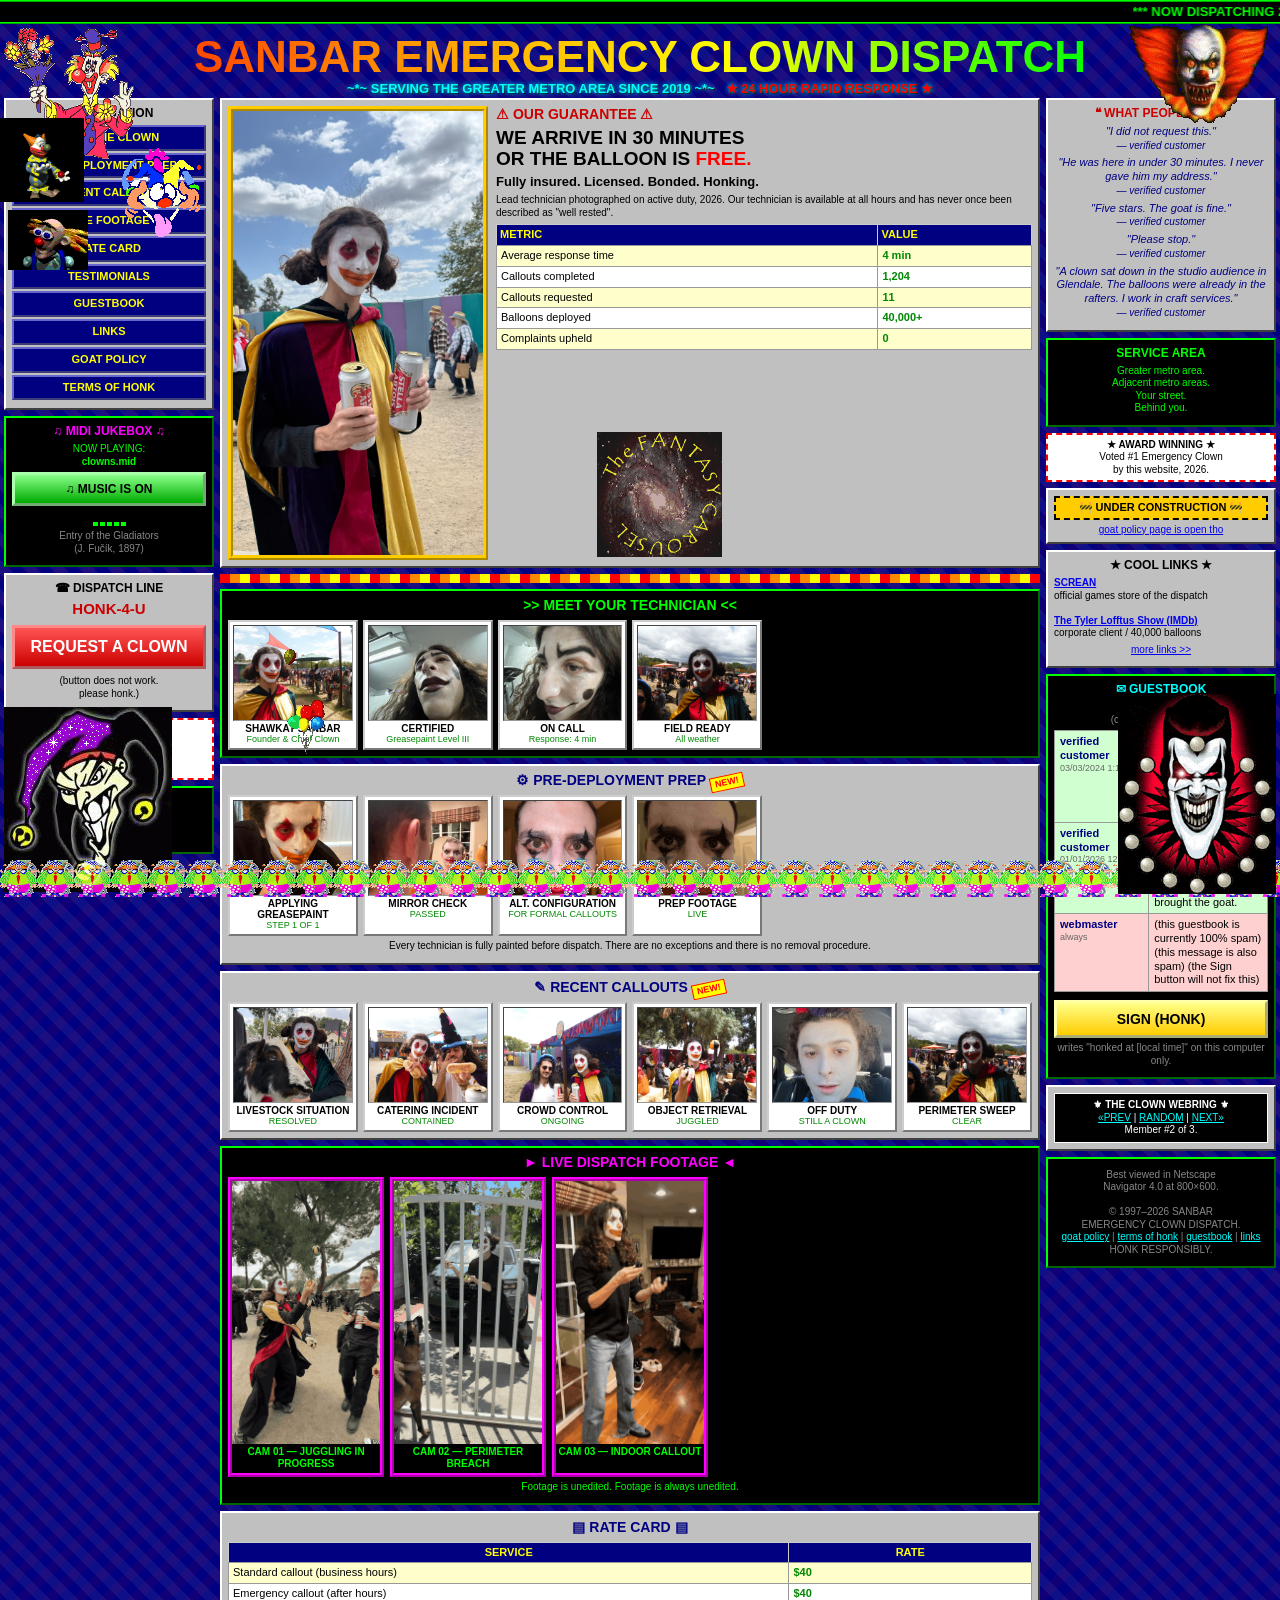
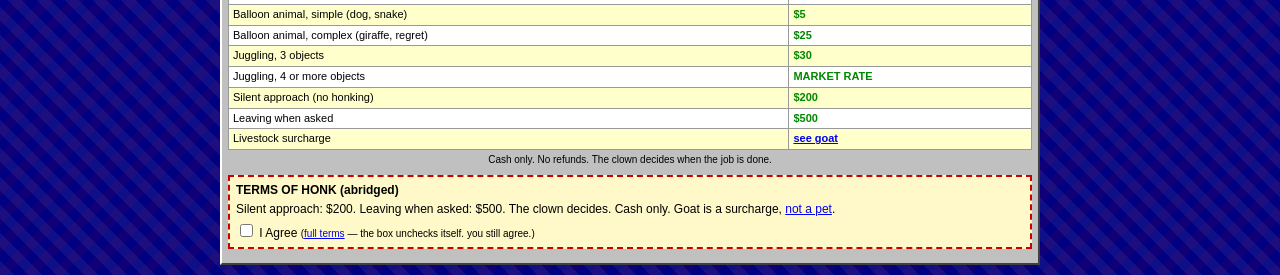
==== commit 6a979772: "Cut homepage clown GIF clutter in half. Keep corners, the bottom carnival strip, and one mover of ea" ====
--- a/index.html
+++ b/index.html
@@ -12,32 +12,20 @@
 
 <!-- GEOCITIES CLOWN CLUTTER — decorative only, clicks pass through -->
 <div id="clown-clutter" aria-hidden="true">
-  <div class="gc-tiletop"></div>
   <div class="gc-tilebar"></div>
 
-  <!-- fixed corners / edges -->
+  <!-- fixed corners -->
   <img class="gc gc-tl" src="assets/gifs/clown-anim.gif" alt="">
   <img class="gc gc-tr gc-knock" src="assets/gifs/crazy-clown.gif" alt="">
   <img class="gc gc-bl gc-knock" src="assets/gifs/jester.gif" alt="">
   <img class="gc gc-br" src="assets/gifs/clown-big.gif" alt="">
-  <img class="gc gc-leftmid" src="assets/gifs/circus-acrobat.gif" alt="">
-  <img class="gc gc-rightmid" src="assets/gifs/clown-home.gif" alt="">
-  <img class="gc gc-underh" src="assets/gifs/balloon-float.gif" alt="">
-  <img class="gc gc-underh2" src="assets/gifs/balloon-confetti.gif" alt="">
-  <img class="gc gc-foot" src="assets/gifs/carousel.gif" alt="">
-
-  <!-- movers: marquee, bounce, wander, spin, construction-bounce, diagonal, float -->
+
+  <!-- movers: one of each type -->
   <img class="gc gc-marquee" src="assets/gifs/clown-juggle-sm.gif" alt="">
-  <img class="gc gc-marquee2" src="assets/gifs/circus-kids.gif" alt="">
   <img class="gc gc-bounce gc-knock" src="assets/gifs/clown-tiny.gif" alt="">
-  <img class="gc gc-bounce-r" src="assets/gifs/juggling-bear.gif" alt="">
   <img class="gc gc-wander gc-knock" src="assets/gifs/ani-clown.gif" alt="">
-  <img class="gc gc-wander2" src="assets/gifs/clown-juggling.gif" alt="">
   <img class="gc gc-spin" src="assets/gifs/carousel-spin.gif" alt="">
-  <img class="gc gc-spin-slow gc-knock" src="assets/gifs/ani-clown2.gif" alt="">
   <img class="gc gc-float" src="assets/gifs/balloon-float.gif" alt="">
-  <img class="gc gc-float2" src="assets/gifs/balloon-confetti.gif" alt="">
-  <img class="gc gc-diag" src="assets/gifs/circus-bear.gif" alt="">
 </div>
 
 
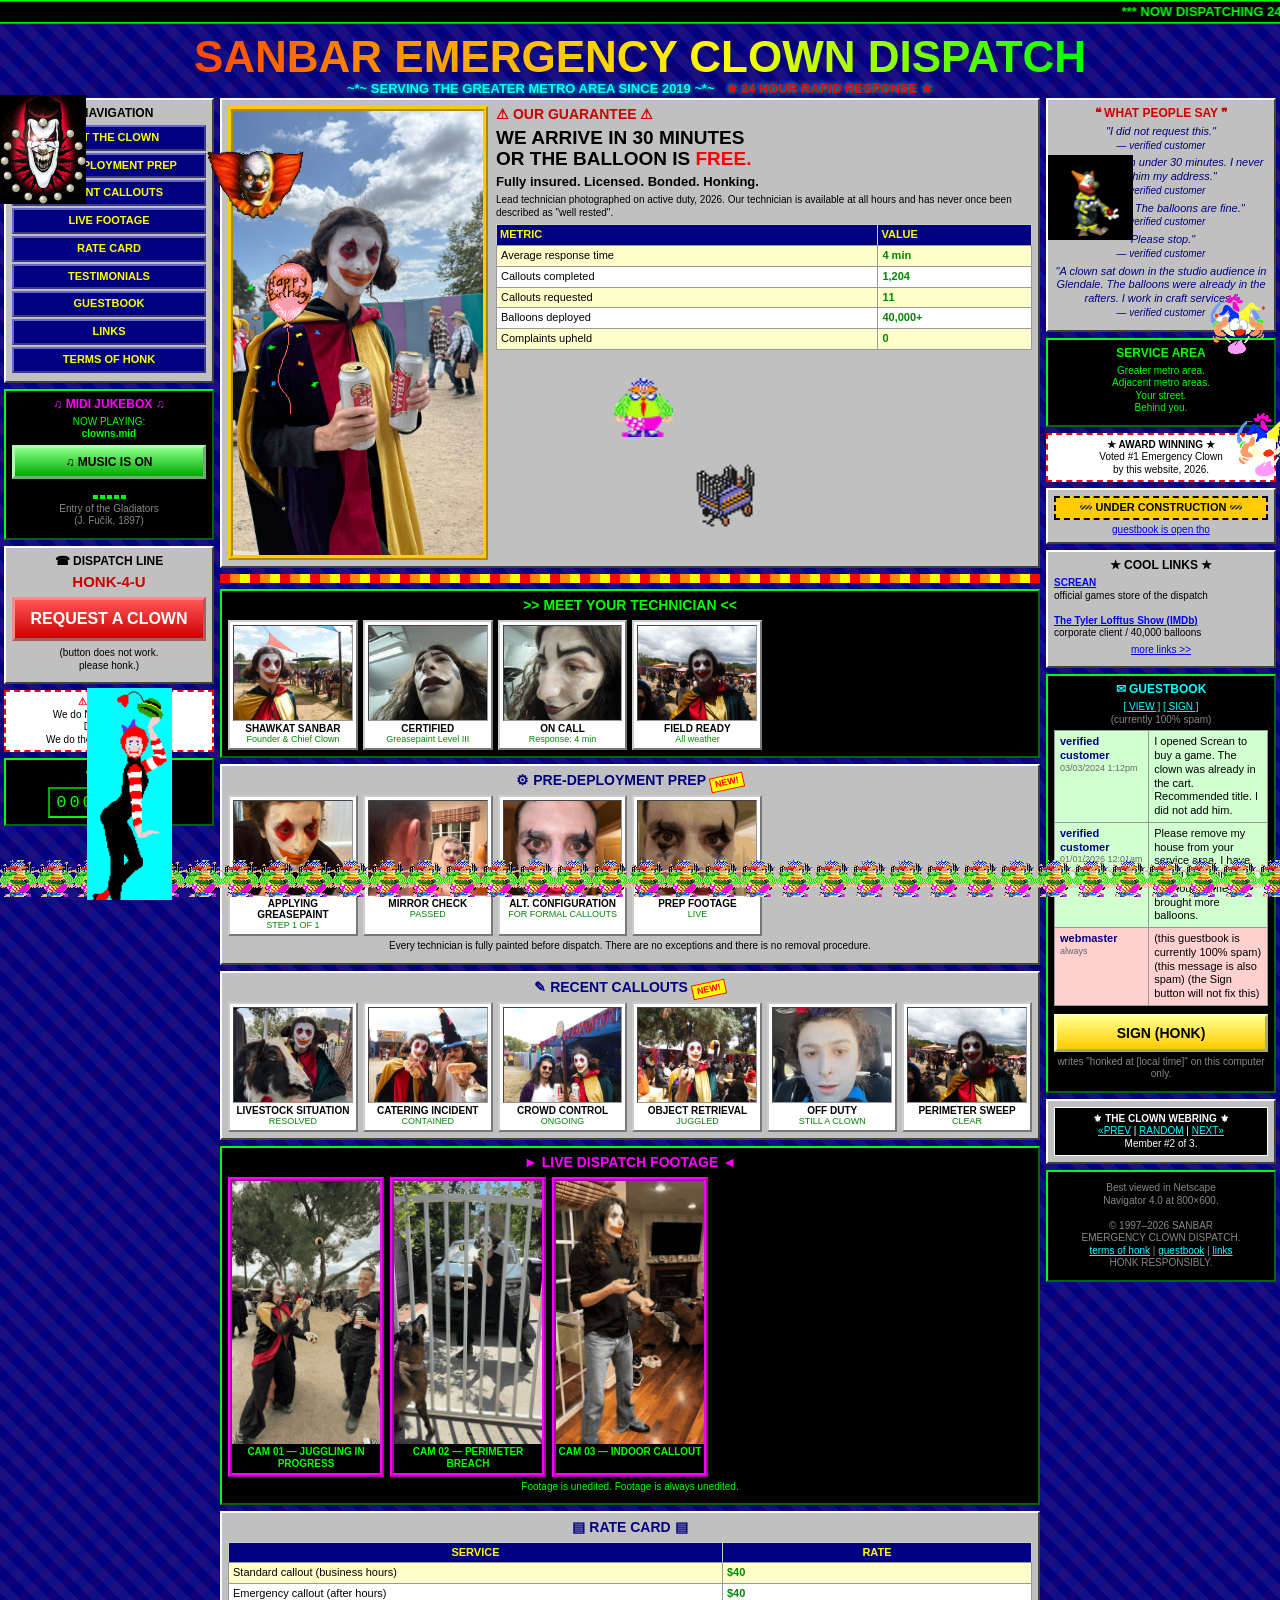
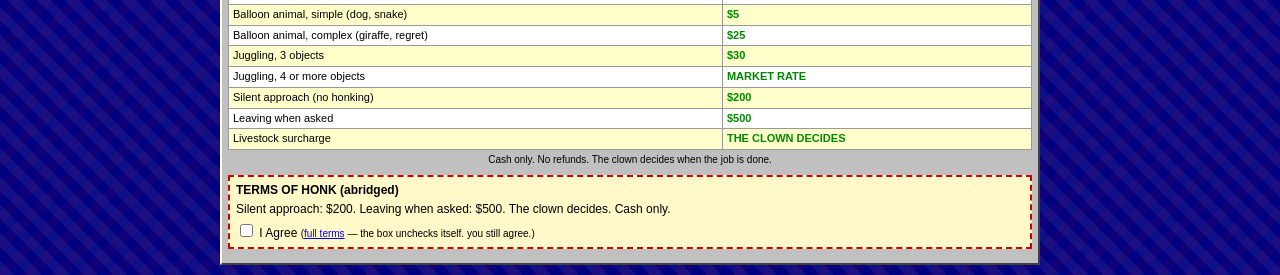
==== commit bd101db7: "Randomize homepage GIFs each load; retire goat copy" ====
--- a/index.html
+++ b/index.html
@@ -13,23 +13,9 @@
 <!-- GEOCITIES CLOWN CLUTTER — decorative only, clicks pass through -->
 <div id="clown-clutter" aria-hidden="true">
   <div class="gc-tilebar"></div>
-
-  <!-- fixed corners -->
-  <img class="gc gc-tl" src="assets/gifs/clown-anim.gif" alt="">
-  <img class="gc gc-tr gc-knock" src="assets/gifs/crazy-clown.gif" alt="">
-  <img class="gc gc-bl gc-knock" src="assets/gifs/jester.gif" alt="">
-  <img class="gc gc-br" src="assets/gifs/clown-big.gif" alt="">
-
-  <!-- movers: one of each type -->
-  <img class="gc gc-marquee" src="assets/gifs/clown-juggle-sm.gif" alt="">
-  <img class="gc gc-bounce gc-knock" src="assets/gifs/clown-tiny.gif" alt="">
-  <img class="gc gc-wander gc-knock" src="assets/gifs/ani-clown.gif" alt="">
-  <img class="gc gc-spin" src="assets/gifs/carousel-spin.gif" alt="">
-  <img class="gc gc-float" src="assets/gifs/balloon-float.gif" alt="">
 </div>
 
-
-<marquee scrollamount="8">*** NOW DISPATCHING 24 HOURS A DAY *** NO JOB TOO SMALL *** NO JOB TOO FUNNY *** HONK TWICE IN AN EMERGENCY *** WE ACCEPT CASH ONLY *** <a href="goat-policy.html">ASK ABOUT OUR GOAT POLICY</a> ***</marquee>
+<marquee scrollamount="8">*** NOW DISPATCHING 24 HOURS A DAY *** NO JOB TOO SMALL *** NO JOB TOO FUNNY *** HONK TWICE IN AN EMERGENCY *** WE ACCEPT CASH ONLY *** THE CLOWN DECIDES ***</marquee>
 
 <div class="wrap">
 
@@ -51,7 +37,6 @@
         <a href="#says">TESTIMONIALS</a>
         <a href="guestbook.html">GUESTBOOK</a>
         <a href="links.html">LINKS</a>
-        <a href="goat-policy.html">GOAT POLICY</a>
         <a href="terms.html">TERMS OF HONK</a>
       </div>
 
@@ -162,12 +147,12 @@
           <tr><td>Juggling, 4 or more objects</td><td class="price">MARKET RATE</td></tr>
           <tr><td>Silent approach (no honking)</td><td class="price">$200</td></tr>
           <tr><td>Leaving when asked</td><td class="price">$500</td></tr>
-          <tr><td>Livestock surcharge</td><td class="price"><a href="goat-policy.html">see goat</a></td></tr>
+          <tr><td>Livestock surcharge</td><td class="price">THE CLOWN DECIDES</td></tr>
         </table>
         <p class="small">Cash only. No refunds. The clown decides when the job is done.</p>
         <div class="agreebox">
           <b>TERMS OF HONK (abridged)</b>
-          <p>Silent approach: $200. Leaving when asked: $500. The clown decides. Cash only. Goat is a surcharge, <a href="goat-policy.html">not a pet</a>.</p>
+          <p>Silent approach: $200. Leaving when asked: $500. The clown decides. Cash only.</p>
           <label><input type="checkbox" class="honk-agree"> I Agree</label>
           <span class="small">(<a href="terms.html">full terms</a> — the box unchecks itself. you still agree.)</span>
         </div>
@@ -180,7 +165,7 @@
         <h3 style="color:#c00">&#10077; WHAT PEOPLE SAY &#10078;</h3>
         <p class="quote">&quot;I did not request this.&quot;<br><span class="small">&mdash; verified customer</span></p>
         <p class="quote">&quot;He was here in under 30 minutes. I never gave him my address.&quot;<br><span class="small">&mdash; verified customer</span></p>
-        <p class="quote">&quot;Five stars. The goat is fine.&quot;<br><span class="small">&mdash; verified customer</span></p>
+        <p class="quote">&quot;Five stars. The balloons are fine.&quot;<br><span class="small">&mdash; verified customer</span></p>
         <p class="quote">&quot;Please stop.&quot;<br><span class="small">&mdash; verified customer</span></p>
         <p class="quote">&quot;A clown sat down in the studio audience in Glendale. The balloons were already in the rafters. I work in craft services.&quot;<br><span class="small">&mdash; verified customer</span></p>
       </div>
@@ -197,7 +182,7 @@
 
       <div class="panel">
         <span class="constr">&#128679; UNDER CONSTRUCTION &#128679;</span>
-        <p class="small" style="margin:4px 0 0"><a href="goat-policy.html">goat policy page is open tho</a></p>
+        <p class="small" style="margin:4px 0 0"><a href="guestbook.html">guestbook is open tho</a></p>
       </div>
 
       <div class="panel" id="links">
@@ -236,7 +221,6 @@
         <p class="small" style="color:#888">
           Best viewed in Netscape<br>Navigator 4.0 at 800&times;600.<br><br>
           &copy; 1997&ndash;2026 SANBAR<br>EMERGENCY CLOWN DISPATCH.<br>
-          <a href="goat-policy.html">goat policy</a> |
           <a href="terms.html">terms of honk</a> |
           <a href="guestbook.html">guestbook</a> |
           <a href="links.html">links</a><br>
@@ -349,6 +333,7 @@
   try{ start(); }catch(e){}
 })();
 </script>
+<script src="clown-clutter.js"></script>
 <script src="dispatch.js"></script>
 <script src="guestbook.js"></script>
 </body>
--- a/dispatch.css
+++ b/dispatch.css
@@ -121,7 +121,7 @@
 
 .ad{ background:#fff; border:2px dashed #f00; color:#000; font-size:10px; padding:4px; margin:0 0 6px; }
 
-/* ---- extra flesh for subpages / guestbook / goat / terms / links ---- */
+/* ---- extra flesh for subpages / guestbook / terms / links ---- */
 .legal{
   text-align:left; font-size:11px; color:#000;
   font-family:"Times New Roman",Times,Georgia,serif;
--- a/clown-clutter.css
+++ b/clown-clutter.css
@@ -30,6 +30,9 @@
 /* ---------- fixed corners / edges ---------- */
 .gc{
   position:absolute;
+}
+.gc-scatter{
+  /* top/left/width set in clown-clutter.js each load */
 }
 .gc-tl{ top:28px; left:4px; width:92px; }
 .gc-tr{ top:22px; right:6px; width:110px; }
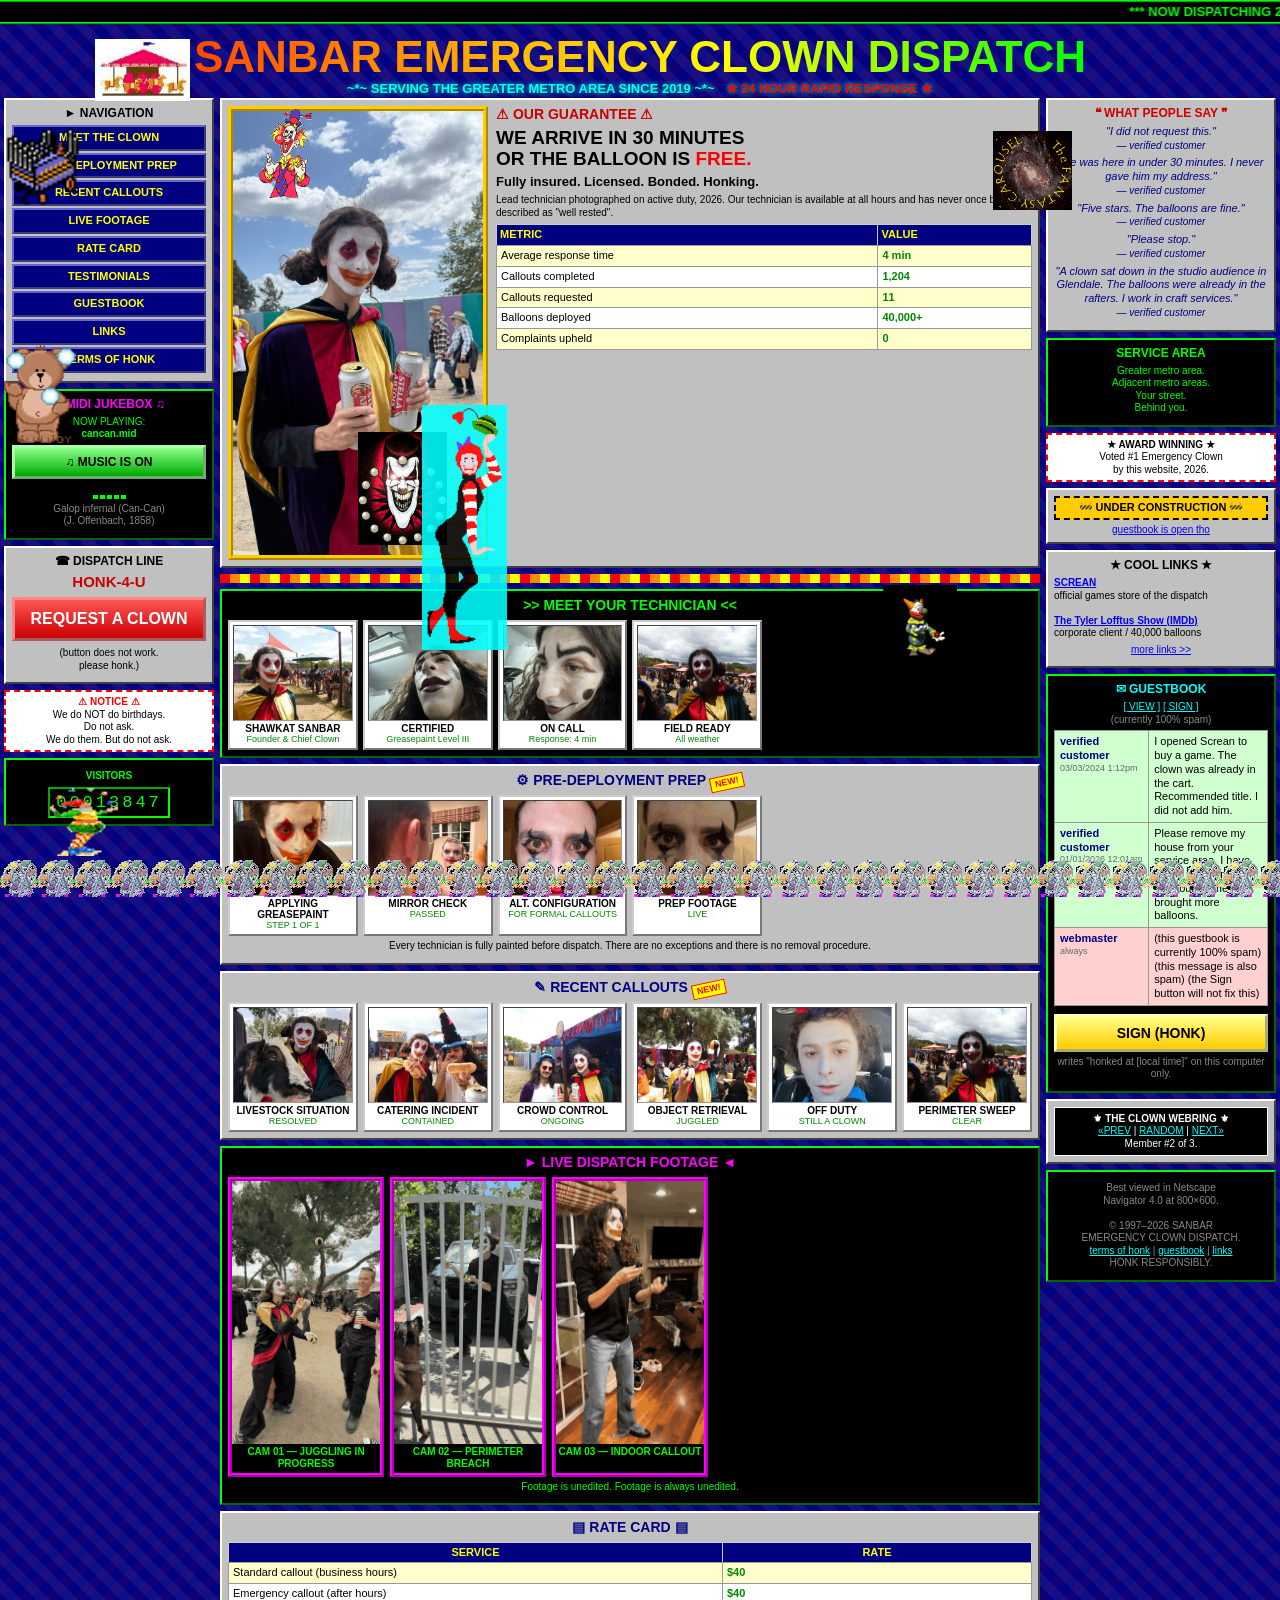
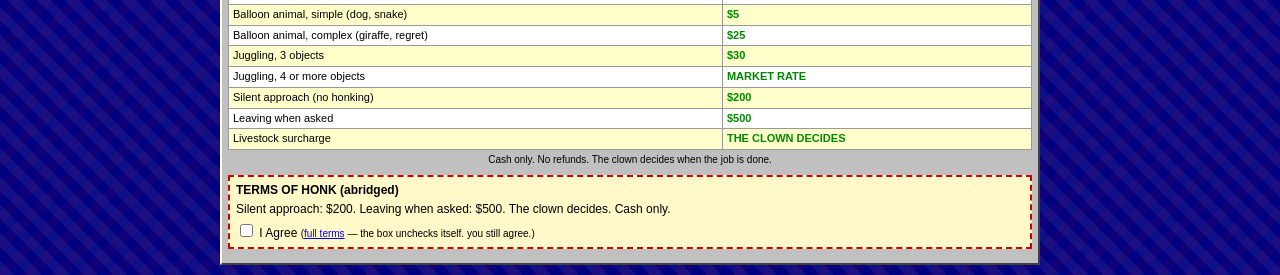
==== commit 06f12393: "Swap the jukebox to Offenbach Can-Can." ====
--- a/index.html
+++ b/index.html
@@ -42,10 +42,10 @@
 
       <div class="panel dark">
         <h3 class="mag">&#9835; MIDI JUKEBOX &#9835;</h3>
-        <p class="small">NOW PLAYING:<br><b class="lime">clowns.mid</b></p>
+        <p class="small">NOW PLAYING:<br><b class="lime">cancan.mid</b></p>
         <button id="musicbtn">&#9835; MUSIC IS ON</button>
         <div class="eq on" id="eq"><i></i><i></i><i></i><i></i><i></i></div>
-        <p class="small" style="color:#888">Entry of the Gladiators<br>(J. Fu&#269;&#237;k, 1897)</p>
+        <p class="small" style="color:#888">Galop infernal (Can-Can)<br>(J. Offenbach, 1858)</p>
       </div>
 
       <div class="panel">
@@ -233,35 +233,40 @@
 </div>
 
 <script>
-/* ---- clowns.mid : Entry of the Gladiators, synthesised with Web Audio.
-   Public domain melody (Julius Fucik, 1897). No external files. ---- */
+/* ---- cancan.mid : Offenbach Galop infernal, synthesised with Web Audio.
+   Public domain melody (Orpheus in the Underworld, 1858). No external files. ---- */
 (function(){
   var ctx=null, timer=null, playing=false;
   var btn=document.getElementById('musicbtn'), eq=document.getElementById('eq');
 
   var F={'C3':130.81,'D3':146.83,'E3':164.81,'F3':174.61,'G3':196.00,'A3':220.00,'Bb3':233.08,'B3':246.94,
-         'C4':261.63,'Db4':277.18,'D4':293.66,'Eb4':311.13,'E4':329.63,'F4':349.23,'Gb4':369.99,'G4':392.00,
-         'Ab4':415.30,'A4':440.00,'Bb4':466.16,'B4':493.88,'C5':523.25,'Db5':554.37,'D5':587.33,'E5':659.25};
-
-  // melody: [note, beats]  — the famous chromatic circus strain
-  var MEL=[['C5',.5],['B4',.5],['Bb4',.5],['A4',.5],['Ab4',.5],['G4',.5],['Gb4',.5],['F4',.5],
-           ['E4',.5],['F4',.5],['G4',.5],['A4',.5],['Bb4',.5],['B4',.5],['C5',1],
-           ['C5',.5],['B4',.5],['Bb4',.5],['A4',.5],['Ab4',.5],['G4',.5],['Gb4',.5],['F4',.5],
-           ['E4',.5],['G4',.5],['C5',.5],['E5',.5],['D5',1],['C5',1],
-           ['G4',.5],['A4',.5],['Bb4',.5],['B4',.5],['C5',1],['E4',1],
-           ['F4',.5],['G4',.5],['A4',.5],['Bb4',.5],['C5',1],['C5',1]];
-  var BASS=['C3','G3','C3','G3','F3','C3','G3','C3'];
-
-  var BPM=150, beat=60/BPM;
+         'C4':261.63,'D4':293.66,'E4':329.63,'F4':349.23,'G4':392.00,'A4':440.00,'B4':493.88,
+         'C5':523.25,'D5':587.33,'E5':659.25,'F5':698.46,'G5':783.99,'A5':880.00,'B5':987.77,'C6':1046.50};
+
+  // famous can-can strain
+  var MEL=[
+           ['G4',.25],['C5',.25],['E5',.25],['G5',.25],['E5',.5],['C5',.5],
+           ['G4',.25],['C5',.25],['E5',.25],['G5',.25],['E5',.5],['C5',.5],
+           ['A4',.25],['C5',.25],['F5',.25],['A5',.25],['F5',.5],['C5',.5],
+           ['G4',.25],['C5',.25],['E5',.25],['G5',.25],['E5',.5],['C5',.5],
+           ['G5',.25],['G5',.25],['G5',.25],['A5',.25],['G5',.5],['E5',.5],
+           ['C5',.25],['C5',.25],['C5',.25],['D5',.25],['E5',.5],['C5',.5],
+           ['G5',.25],['F5',.25],['E5',.25],['D5',.25],['C5',.5],['G4',.5],
+           ['C5',.25],['E5',.25],['G5',.25],['C6',.25],['G5',.5],['C5',1.5]
+          ];
+  var BASS=['C3','G3','C3','G3','F3','C3','C3','G3'];
+
+  var BPM=176, beat=60/BPM;
 
   function blip(freq,t,dur,type,gain){
-    var o=ctx.createOscillator(), g=ctx.createGain();
-    o.type=type; o.frequency.value=freq;
+    var o=ctx.createOscillator(), o2=ctx.createOscillator(), g=ctx.createGain();
+    o.type=type; o2.type='square';
+    o.frequency.value=freq; o2.frequency.value=freq*2.003;
     g.gain.setValueAtTime(0,t);
-    g.gain.linearRampToValueAtTime(gain,t+0.012);
-    g.gain.exponentialRampToValueAtTime(0.0001,t+dur*0.95);
-    o.connect(g); g.connect(ctx.destination);
-    o.start(t); o.stop(t+dur);
+    g.gain.linearRampToValueAtTime(gain,t+0.008);
+    g.gain.exponentialRampToValueAtTime(0.0001,t+dur*0.88);
+    o.connect(g); o2.connect(g); g.connect(ctx.destination);
+    o.start(t); o2.start(t); o.stop(t+dur); o2.stop(t+dur);
   }
 
   function schedule(start){
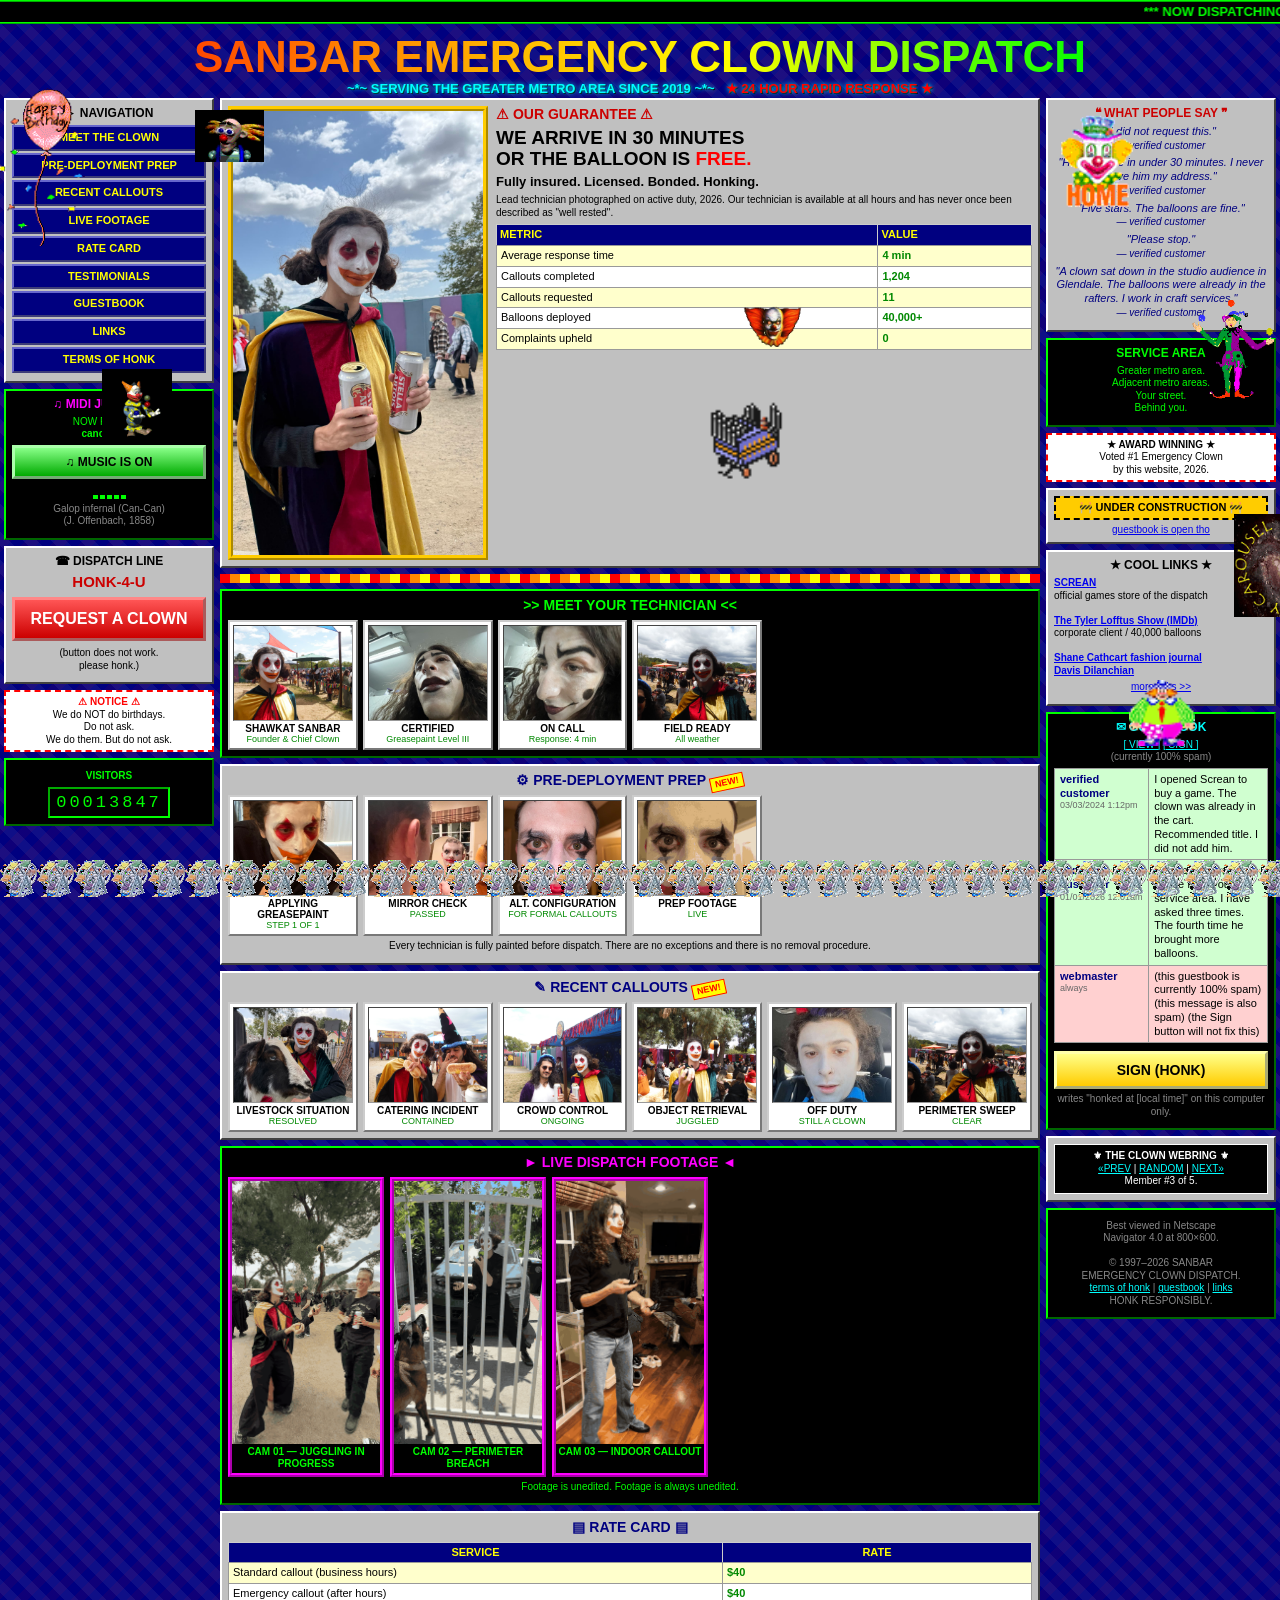
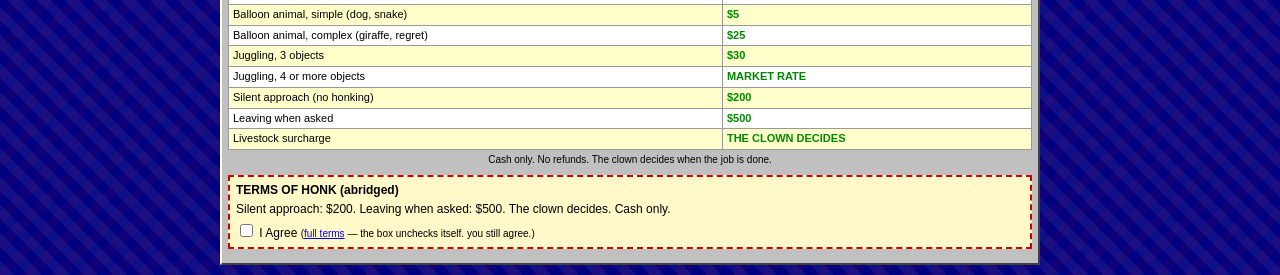
==== commit 52679942: "Add Shane Cathcart and Davis Dilanchian to webring links Co-authored-by: davisdilanchian <davisdilan" ====
--- a/index.html
+++ b/index.html
@@ -191,7 +191,9 @@
           <a href="http://mikiazohrabian.com/"><b>SCREAN</b></a><br>
           official games store of the dispatch<br><br>
           <a href="http://tylerlofftus.com/"><b>The Tyler Lofftus Show (IMDb)</b></a><br>
-          corporate client / 40,000 balloons
+          corporate client / 40,000 balloons<br><br>
+          <a href="http://shanecathcart.com/"><b>Shane Cathcart fashion journal</b></a><br>
+          <a href="http://davisdilanchian.com/"><b>Davis Dilanchian</b></a>
         </p>
         <p class="small"><a href="links.html">more links &gt;&gt;</a></p>
       </div>
@@ -210,10 +212,10 @@
       <div class="panel">
         <div class="ring">
           <b>&#9884; THE CLOWN WEBRING &#9884;</b><br>
-          <a href="http://tylerlofftus.com/">&#171;PREV</a> |
+          <a href="http://davisdilanchian.com/">&#171;PREV</a> |
           <a class="ring-rand" href="http://shawkatsanbar.com/">RANDOM</a> |
-          <a href="http://mikiazohrabian.com/">NEXT&#187;</a><br>
-          Member #2 of 3.
+          <a href="http://tylerlofftus.com/">NEXT&#187;</a><br>
+          Member #3 of 5.
         </div>
       </div>
 
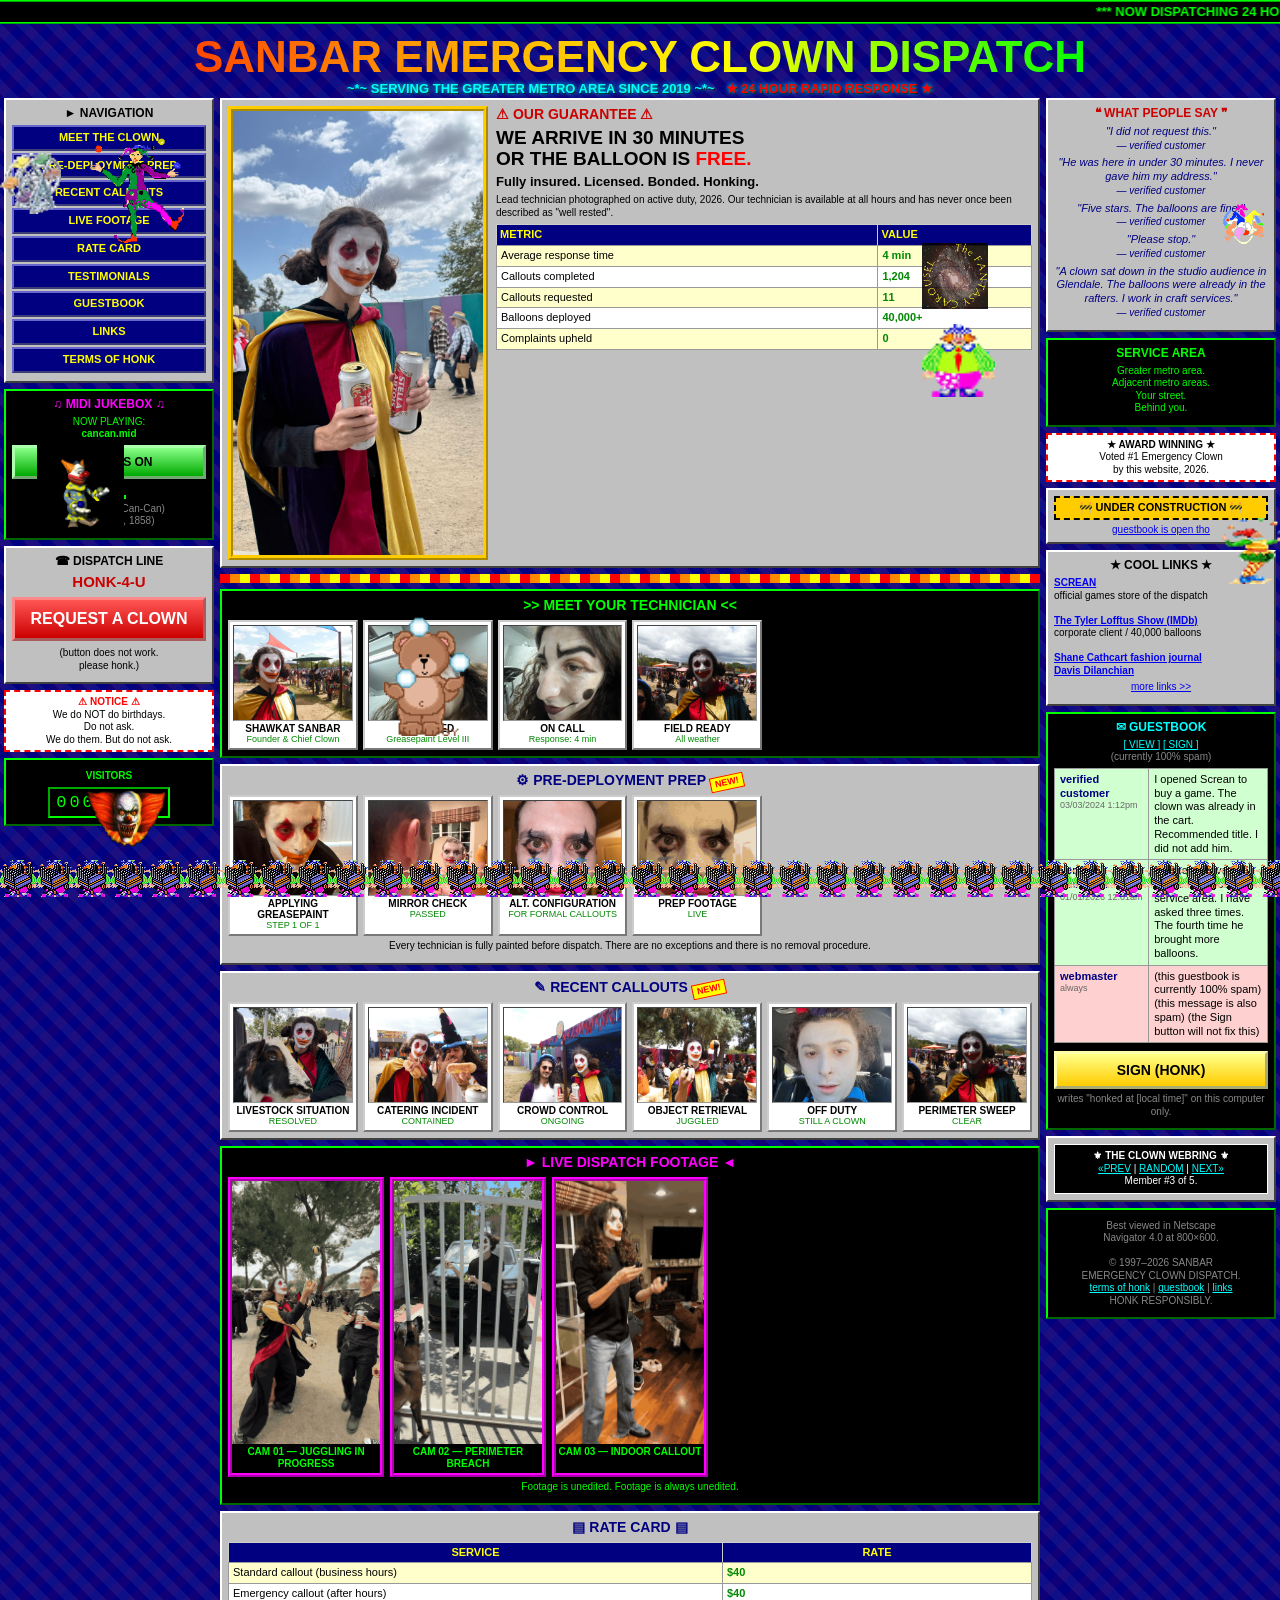
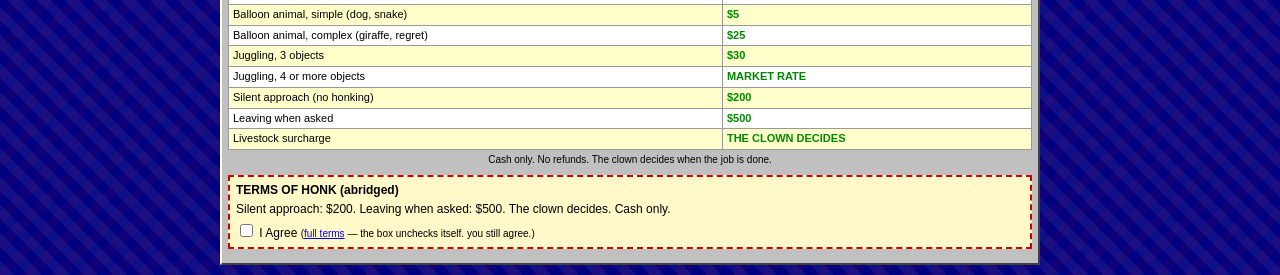
==== commit 26471df2: "Add SEO: titles, descriptions, canonical, link previews, sitemap Name-first page titles and meta des" ====
--- a/index.html
+++ b/index.html
@@ -3,7 +3,20 @@
 <head>
 <meta charset="utf-8">
 <meta name="viewport" content="width=device-width, initial-scale=1">
-<title>SANBAR EMERGENCY CLOWN DISPATCH - 24 HOUR SERVICE</title>
+<meta name="description" content="Shawkat &quot;Trey&quot; Sanbar, founder and chief clown of Sanbar Emergency Clown Dispatch. On-call clowns 24 hours a day. No job too small. A joke site.">
+<link rel="canonical" href="https://shawkatsanbar.com/">
+<meta property="og:type" content="website">
+<meta property="og:site_name" content="Shawkat Sanbar">
+<meta property="og:title" content="Shawkat Sanbar | Sanbar Emergency Clown Dispatch, 24 Hour Service">
+<meta property="og:description" content="Shawkat &quot;Trey&quot; Sanbar, founder and chief clown of Sanbar Emergency Clown Dispatch. On-call clowns 24 hours a day. No job too small. A joke site.">
+<meta property="og:url" content="https://shawkatsanbar.com/">
+<meta property="og:image" content="https://shawkatsanbar.com/og-image.jpg">
+<meta property="og:image:width" content="1200">
+<meta property="og:image:height" content="630">
+<meta property="og:image:alt" content="Shawkat Sanbar in full clown makeup, on duty">
+<meta name="twitter:card" content="summary_large_image">
+<script type="application/ld+json">{"@context": "https://schema.org", "@type": "WebSite", "name": "Shawkat Sanbar", "alternateName": "Sanbar Emergency Clown Dispatch, 24 Hour Service", "url": "https://shawkatsanbar.com/", "description": "Shawkat \"Trey\" Sanbar, founder and chief clown of Sanbar Emergency Clown Dispatch. On-call clowns 24 hours a day. No job too small. A joke site.", "about": {"@type": "Person", "name": "Shawkat Sanbar", "url": "https://shawkatsanbar.com/"}}</script>
+<title>Shawkat Sanbar | Sanbar Emergency Clown Dispatch, 24 Hour Service</title>
 <link rel="icon" href="data:image/svg+xml,%3Csvg xmlns='http://www.w3.org/2000/svg' viewBox='0 0 32 32'%3E%3Ccircle cx='16' cy='16' r='14' fill='%23fff'/%3E%3Ccircle cx='16' cy='19' r='5' fill='%23f00'/%3E%3Ccircle cx='11' cy='12' r='2' fill='%23000'/%3E%3Ccircle cx='21' cy='12' r='2' fill='%23000'/%3E%3C/svg%3E">
 <link rel="stylesheet" href="dispatch.css">
 <link rel="stylesheet" href="clown-clutter.css">
@@ -188,12 +201,12 @@
       <div class="panel" id="links">
         <h3>&#9733; COOL LINKS &#9733;</h3>
         <p class="small" style="text-align:left">
-          <a href="http://mikiazohrabian.com/"><b>SCREAN</b></a><br>
+          <a href="https://mikiazohrabian.com/"><b>SCREAN</b></a><br>
           official games store of the dispatch<br><br>
-          <a href="http://tylerlofftus.com/"><b>The Tyler Lofftus Show (IMDb)</b></a><br>
+          <a href="https://tylerlofftus.com/"><b>The Tyler Lofftus Show (IMDb)</b></a><br>
           corporate client / 40,000 balloons<br><br>
           <a href="http://shanecathcart.com/"><b>Shane Cathcart fashion journal</b></a><br>
-          <a href="http://davisdilanchian.com/"><b>Davis Dilanchian</b></a>
+          <a href="https://davisdilanchian.com/"><b>Davis Dilanchian</b></a>
         </p>
         <p class="small"><a href="links.html">more links &gt;&gt;</a></p>
       </div>
@@ -212,9 +225,9 @@
       <div class="panel">
         <div class="ring">
           <b>&#9884; THE CLOWN WEBRING &#9884;</b><br>
-          <a href="http://davisdilanchian.com/">&#171;PREV</a> |
-          <a class="ring-rand" href="http://shawkatsanbar.com/">RANDOM</a> |
-          <a href="http://tylerlofftus.com/">NEXT&#187;</a><br>
+          <a href="https://davisdilanchian.com/">&#171;PREV</a> |
+          <a class="ring-rand" href="https://shawkatsanbar.com/">RANDOM</a> |
+          <a href="https://tylerlofftus.com/">NEXT&#187;</a><br>
           Member #3 of 5.
         </div>
       </div>
